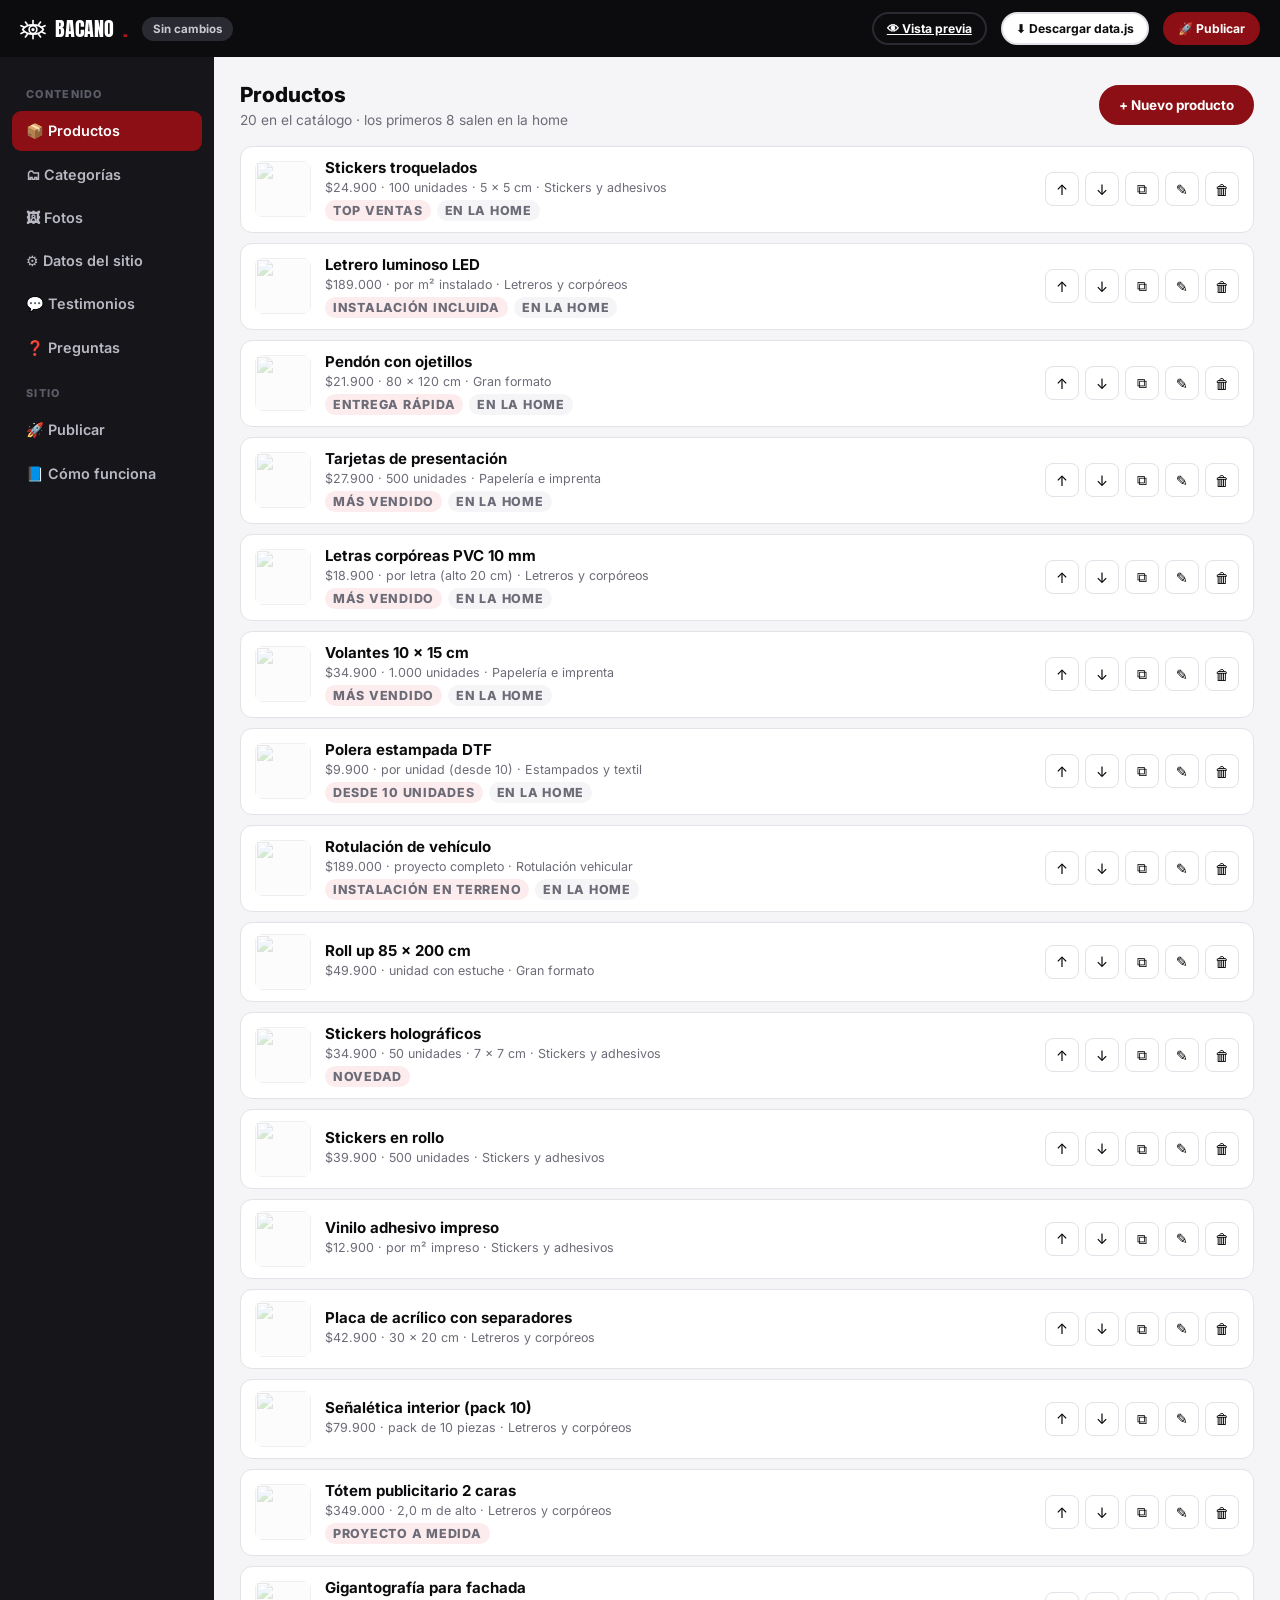
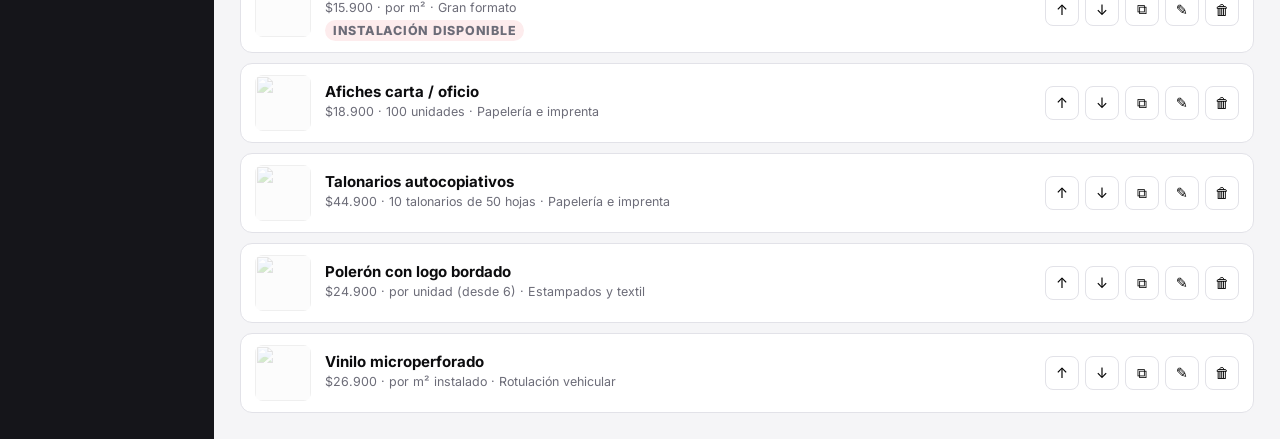
==== admin.html @ 5b765946 "Panel preconfigurado con el repo y guía de publicación actualizada Co-Authored-By: Claude Opus 5 <no" ====
<!DOCTYPE html>
<html lang="es-CL">
<head>
<meta charset="UTF-8">
<meta name="viewport" content="width=device-width, initial-scale=1">
<meta name="robots" content="noindex, nofollow">
<title>Panel · Bacano.cl</title>
<link rel="icon" href="assets/img/logo-mark.svg" type="image/svg+xml">
<link href="https://fonts.googleapis.com/css2?family=Anton&family=Inter:wght@400;500;600;700;800&display=swap" rel="stylesheet">
<style>
:root{
  --black:#0c0c0e; --black-2:#15151a; --line:#e2e2e8; --line-d:#2a2a32;
  --paper:#f5f5f7; --gray:#6c6c78; --gray-2:#9a9aa5;
  --red:#8b0f14; --red-2:#a8151b; --ok:#1c7a4b; --warn:#b7791f;
  --r:12px;
}
*{box-sizing:border-box}
body{margin:0;font-family:Inter,system-ui,sans-serif;background:var(--paper);color:var(--black);font-size:15px}
a{color:inherit}
button{font:inherit;cursor:pointer;border:0;background:none}
input,select,textarea{font:inherit}
h1,h2,h3,h4{margin:0;line-height:1.2}

/* ---------- Estructura ---------- */
.top{
  position:sticky;top:0;z-index:20;background:var(--black);color:#fff;
  display:flex;align-items:center;gap:14px;padding:12px 20px;flex-wrap:wrap;
}
.top__logo{display:flex;align-items:center;gap:9px;font-family:Anton,sans-serif;font-size:1.25rem;text-transform:uppercase}
.top__logo svg{width:26px;height:26px}
.top__logo i{color:var(--red-2);font-style:normal}
.top .sep{flex:1}
.chip{font-size:.72rem;font-weight:700;padding:5px 11px;border-radius:100px;background:#2a2a32;color:#c9c9d2}
.chip.warn{background:#3a2408;color:#ffcb6b}
.chip.ok{background:#0f2e1e;color:#7fd8a3}

.layout{display:grid;grid-template-columns:214px 1fr;min-height:calc(100vh - 58px)}
@media(max-width:820px){.layout{grid-template-columns:1fr}}
.side{background:var(--black-2);padding:16px 12px;display:flex;flex-direction:column;gap:4px}
@media(max-width:820px){.side{flex-direction:row;overflow-x:auto;padding:10px}}
.side button{
  display:flex;align-items:center;gap:10px;color:#b9b9c3;padding:11px 14px;border-radius:9px;
  font-size:.9rem;font-weight:600;text-align:left;white-space:nowrap;width:100%;
}
.side button:hover{background:#22222a;color:#fff}
.side button.on{background:var(--red);color:#fff}
.side small{color:#5d5d68;font-size:.68rem;letter-spacing:.12em;text-transform:uppercase;padding:14px 14px 6px;font-weight:800}
main{padding:26px;max-width:1100px}
@media(max-width:600px){main{padding:16px}}

/* ---------- UI ---------- */
.btn{
  display:inline-flex;align-items:center;justify-content:center;gap:8px;padding:10px 18px;border-radius:100px;
  background:var(--black);color:#fff;font-weight:700;font-size:.84rem;transition:.15s;border:2px solid var(--black);
}
.btn:hover{transform:translateY(-1px)}
.btn--red{background:var(--red);border-color:var(--red)}
.btn--red:hover{background:var(--red-2);border-color:var(--red-2)}
.btn--gh{background:#fff;color:var(--black);border-color:var(--line)}
.btn--sm{padding:7px 13px;font-size:.76rem}
.btn--ghost{background:transparent;color:var(--black);border-color:var(--line)}
.btn--ghost:hover{background:#fff}
.btn[disabled]{opacity:.45;pointer-events:none}

.card{background:#fff;border:1px solid var(--line);border-radius:var(--r);padding:20px;margin-bottom:18px}
.head{display:flex;align-items:center;gap:14px;flex-wrap:wrap;margin-bottom:18px}
.head h2{font-size:1.3rem;font-weight:800}
.head .sep{flex:1}
.muted{color:var(--gray);font-size:.86rem}
.grid2{display:grid;gap:14px;grid-template-columns:1fr 1fr}
.grid3{display:grid;gap:14px;grid-template-columns:repeat(3,1fr)}
@media(max-width:700px){.grid2,.grid3{grid-template-columns:1fr}}
label.f{display:block;font-size:.74rem;font-weight:800;text-transform:uppercase;letter-spacing:.06em;margin-bottom:6px;color:var(--gray)}
.in{width:100%;border:1px solid var(--line);border-radius:9px;padding:11px 13px;background:#fff}
.in:focus{outline:2px solid var(--red);outline-offset:-1px}
textarea.in{min-height:90px;resize:vertical}
.hint{font-size:.76rem;color:var(--gray);margin-top:5px}

.list{display:grid;gap:10px}
.row{
  display:flex;align-items:center;gap:14px;background:#fff;border:1px solid var(--line);
  border-radius:var(--r);padding:11px 14px;
}
.row img{width:56px;height:56px;object-fit:cover;border-radius:8px;background:var(--paper);flex:none}
.row .info{flex:1;min-width:0}
.row .info b{display:block;font-size:.94rem}
.row .info span{font-size:.78rem;color:var(--gray)}
.row .acts{display:flex;gap:6px;flex:none}
.ico{width:34px;height:34px;border-radius:8px;border:1px solid var(--line);display:grid;place-items:center;font-size:.9rem}
.ico:hover{background:var(--black);color:#fff;border-color:var(--black)}
.ico.del:hover{background:var(--red);border-color:var(--red)}

.tagline{display:flex;gap:6px;flex-wrap:wrap;margin-top:4px}
.tg{font-size:.66rem;font-weight:800;text-transform:uppercase;letter-spacing:.06em;background:var(--paper);color:var(--gray);padding:3px 8px;border-radius:100px}
.tg.red{background:#fdeced;color:var(--red)}

.fotos{display:grid;grid-template-columns:repeat(auto-fill,minmax(130px,1fr));gap:12px}
.foto{border:1px solid var(--line);border-radius:10px;overflow:hidden;background:#fff;position:relative}
.foto img{width:100%;aspect-ratio:1;object-fit:cover;display:block}
.foto p{margin:0;padding:7px 9px;font-size:.7rem;word-break:break-all;color:var(--gray)}
.foto .x{position:absolute;top:6px;right:6px;background:rgba(12,12,14,.8);color:#fff;width:24px;height:24px;border-radius:50%}
.foto.pick{cursor:pointer}
.foto.pick:hover{border-color:var(--red);box-shadow:0 0 0 2px #fdeced}

.drop{
  border:2px dashed var(--line);border-radius:var(--r);padding:26px;text-align:center;background:#fff;
}
.drop.over{border-color:var(--red);background:#fdeced}

.log{background:#0c0c0e;color:#c9c9d2;border-radius:10px;padding:14px;font:12px/1.6 ui-monospace,Menlo,Consolas,monospace;max-height:230px;overflow:auto;white-space:pre-wrap}
.log b{color:#7fd8a3}
.log i{color:#ff8f95;font-style:normal}

.toast{
  position:fixed;right:18px;bottom:18px;z-index:60;background:var(--black);color:#fff;padding:13px 18px;
  border-radius:10px;box-shadow:0 18px 40px rgba(0,0,0,.28);font-size:.86rem;border-left:4px solid var(--red-2);
}
.steps{counter-reset:s;display:grid;gap:14px}
.steps li{list-style:none;display:flex;gap:12px;align-items:flex-start;font-size:.9rem}
.steps li::before{
  counter-increment:s;content:counter(s);background:var(--black);color:#fff;width:24px;height:24px;border-radius:50%;
  display:grid;place-items:center;font-size:.74rem;font-weight:800;flex:none;
}
code{background:var(--paper);padding:2px 6px;border-radius:5px;font-size:.85em;border:1px solid var(--line)}
pre.code{background:var(--black);color:#e8e8ee;padding:14px;border-radius:10px;overflow:auto;font-size:.8rem;line-height:1.6}
</style>
</head>
<body>

<div class="top">
  <span class="top__logo">
    <svg viewBox="0 0 240 220" fill="none"><g stroke="currentColor" stroke-width="15" stroke-linecap="round" stroke-linejoin="round"><path d="M24 115C62 58 178 58 216 115 178 172 62 172 24 115Z"/><circle cx="120" cy="115" r="36"/><path d="M120 59V31"/><path d="m172.8 69.1 17.2-22.9"/><path d="M67.2 69.1 50 46.2"/><path d="m203.4 91.3 27.2-11.8"/><path d="M36.6 91.3 9.4 79.5"/><path d="m203.4 138.7 27.2 11.8"/><path d="M36.6 138.7 9.4 150.5"/><path d="m172.8 160.9 17.2 22.9"/><path d="M67.2 160.9 50 183.8"/><path d="M120 171v28"/></g><circle cx="120" cy="115" r="15" fill="currentColor"/></svg>
    Bacano<i>.</i>
  </span>
  <span class="chip" id="estado">Sin cambios</span>
  <span class="sep"></span>
  <a class="btn btn--ghost btn--sm" style="color:#fff;border-color:#2a2a32" href="index.html?preview=1" target="_blank">👁 Vista previa</a>
  <button class="btn btn--gh btn--sm" onclick="descargarData()">⬇ Descargar data.js</button>
  <button class="btn btn--red btn--sm" onclick="ir('publicar')">🚀 Publicar</button>
</div>

<div class="layout">
  <nav class="side" id="side"></nav>
  <main id="view"></main>
</div>

<script src="assets/js/data.js?v=5"></script>
<script>
/* ============================================================
   PANEL BACANO — estado
   ============================================================ */
const KEY  = "bacano_admin_v1";
const KGH  = "bacano_github";
const clon = o => JSON.parse(JSON.stringify(o));

let S = null, tab = "productos", edit = null, sucio = false;

function semilla(){
  return {
    SITE: clon(SITE), FOTOS: clon(FOTOS), CATEGORIAS: clon(CATEGORIAS),
    PRODUCTOS: clon(PRODUCTOS), TESTIMONIOS: clon(TESTIMONIOS), FAQS: clon(FAQS),
    BIBLIOTECA: (typeof BIBLIOTECA !== "undefined" ? clon(BIBLIOTECA) : [])
  };
}
function cargar(){
  try{
    const g = JSON.parse(localStorage.getItem(KEY));
    S = g && g.PRODUCTOS ? g : semilla();
  }catch(e){ S = semilla(); }
}
function guardar(marcar = true){
  localStorage.setItem(KEY, JSON.stringify(S));
  if(marcar){ sucio = true; estado(); }
}
function estado(){
  const e = document.getElementById("estado");
  e.textContent = sucio ? "● Cambios sin publicar" : "Sin cambios";
  e.className = "chip " + (sucio ? "warn" : "");
}
function toast(msg){
  const t = document.createElement("div");
  t.className = "toast"; t.textContent = msg;
  document.body.appendChild(t);
  setTimeout(() => t.remove(), 2600);
}
const esc = s => String(s ?? "").replace(/[&<>"]/g, c => ({ "&":"&amp;","<":"&lt;",">":"&gt;",'"':"&quot;" }[c]));
const clp = n => "$" + Number(n || 0).toLocaleString("es-CL");
const slug = s => String(s).toLowerCase().normalize("NFD").replace(/[̀-ͯ]/g,"")
  .replace(/[^a-z0-9]+/g,"-").replace(/^-|-$/g,"").slice(0,40);

/* ============================================================
   NAVEGACIÓN
   ============================================================ */
const TABS = [
  ["productos",   "📦 Productos"],
  ["categorias",  "🗂 Categorías"],
  ["fotos",       "🖼 Fotos"],
  ["sitio",       "⚙️ Datos del sitio"],
  ["testimonios", "💬 Testimonios"],
  ["faqs",        "❓ Preguntas"],
  ["publicar",    "🚀 Publicar"],
  ["ayuda",       "📘 Cómo funciona"]
];
function menu(){
  document.getElementById("side").innerHTML =
    `<small>Contenido</small>` +
    TABS.slice(0,6).map(([k,t]) => `<button class="${tab===k?"on":""}" onclick="ir('${k}')">${t}</button>`).join("") +
    `<small>Sitio</small>` +
    TABS.slice(6).map(([k,t]) => `<button class="${tab===k?"on":""}" onclick="ir('${k}')">${t}</button>`).join("");
}
function ir(k){ tab = k; edit = null; menu(); pintar(); window.scrollTo(0,0); }

function pintar(){
  const v = document.getElementById("view");
  v.innerHTML = ({
    productos:   vProductos, categorias: vCategorias, fotos: vFotos, sitio: vSitio,
    testimonios: vTestimonios, faqs: vFaqs, publicar: vPublicar, ayuda: vAyuda
  })[tab]();
}

/* ============================================================
   PRODUCTOS
   ============================================================ */
function vProductos(){
  if(edit !== null) return formProducto();
  return `
  <div class="head">
    <div><h2>Productos</h2><p class="muted" style="margin:4px 0 0">${S.PRODUCTOS.length} en el catálogo · los primeros 8 salen en la home</p></div>
    <span class="sep"></span>
    <button class="btn btn--red" onclick="edit='nuevo';pintar()">+ Nuevo producto</button>
  </div>
  <div class="list">
    ${S.PRODUCTOS.map((p,i) => `
      <div class="row">
        <img src="${esc(p.img)}" alt="" onerror="this.style.opacity=.25">
        <div class="info">
          <b>${esc(p.nombre)}</b>
          <span>${clp(p.precio)} · ${esc(p.unidad)} · ${esc(catNombre(p.cat))}</span>
          <div class="tagline">
            ${(p.flags||[]).map(f => `<span class="tg red">${esc(f)}</span>`).join("")}
            ${i < 8 ? '<span class="tg">en la home</span>' : ""}
          </div>
        </div>
        <div class="acts">
          <button class="ico" title="Subir"   onclick="mover(${i},-1)">↑</button>
          <button class="ico" title="Bajar"   onclick="mover(${i},1)">↓</button>
          <button class="ico" title="Duplicar" onclick="duplicar(${i})">⧉</button>
          <button class="ico" title="Editar"  onclick="edit=${i};pintar()">✎</button>
          <button class="ico del" title="Eliminar" onclick="borrar(${i})">🗑</button>
        </div>
      </div>`).join("")}
  </div>`;
}
const catNombre = s => (S.CATEGORIAS.find(c => c.slug === s) || {}).nombre || s;

function formProducto(){
  const nuevo = edit === "nuevo";
  const p = nuevo
    ? { id:"", nombre:"", cat:S.CATEGORIAS[0]?.slug || "", precio:0, antes:0, unidad:"", img:"",
        flags:[], rating:5, reviews:0, desc:"", specs:[], plazo:"" }
    : S.PRODUCTOS[edit];
  return `
  <div class="head">
    <button class="btn btn--ghost btn--sm" onclick="edit=null;pintar()">← Volver</button>
    <h2>${nuevo ? "Nuevo producto" : "Editar producto"}</h2>
  </div>
  <form class="card" onsubmit="return guardarProducto(event)">
    <div class="grid2">
      <div>
        <label class="f">Nombre</label>
        <input class="in" name="nombre" required value="${esc(p.nombre)}" placeholder="Ej: Stickers troquelados">
      </div>
      <div>
        <label class="f">Categoría</label>
        <select class="in" name="cat">
          ${S.CATEGORIAS.map(c => `<option value="${c.slug}" ${c.slug===p.cat?"selected":""}>${esc(c.nombre)}</option>`).join("")}
        </select>
      </div>
    </div>
    <div class="grid3" style="margin-top:14px">
      <div>
        <label class="f">Precio (CLP)</label>
        <input class="in" name="precio" type="number" min="0" required value="${p.precio}">
        <p class="hint">Sin puntos: 24900</p>
      </div>
      <div>
        <label class="f">Precio anterior (opcional)</label>
        <input class="in" name="antes" type="number" min="0" value="${p.antes || ""}">
        <p class="hint">Muestra el % de descuento</p>
      </div>
      <div>
        <label class="f">Unidad</label>
        <input class="in" name="unidad" required value="${esc(p.unidad)}" placeholder="100 unidades · 5 × 5 cm">
      </div>
    </div>
    <div class="grid3" style="margin-top:14px">
      <div>
        <label class="f">Plazo de entrega</label>
        <input class="in" name="plazo" value="${esc(p.plazo)}" placeholder="3 a 5 días hábiles">
      </div>
      <div>
        <label class="f">Etiquetas</label>
        <input class="in" name="flags" value="${esc((p.flags||[]).join(', '))}" placeholder="Top ventas, Novedad">
        <p class="hint">Separadas por coma</p>
      </div>
      <div>
        <label class="f">Estrellas / opiniones</label>
        <div style="display:flex;gap:8px">
          <input class="in" name="rating" type="number" step="0.1" min="1" max="5" value="${p.rating}">
          <input class="in" name="reviews" type="number" min="0" value="${p.reviews}">
        </div>
      </div>
    </div>

    <div style="margin-top:14px">
      <label class="f">Foto</label>
      <div style="display:flex;gap:12px;align-items:flex-start;flex-wrap:wrap">
        <img id="prevImg" src="${esc(p.img)}" style="width:96px;height:96px;object-fit:cover;border-radius:10px;border:1px solid var(--line);background:var(--paper)" onerror="this.style.opacity=.25">
        <div style="flex:1;min-width:240px">
          <input class="in" name="img" id="campoImg" value="${esc(p.img)}" oninput="document.getElementById('prevImg').src=this.value"
                 placeholder="assets/img/fotos/mi-foto.jpg  ·  o una URL">
          <div style="display:flex;gap:8px;margin-top:8px;flex-wrap:wrap">
            <button type="button" class="btn btn--ghost btn--sm" onclick="ir('fotos')">Ir a mis fotos</button>
            ${S.BIBLIOTECA.length ? `<select class="in" style="max-width:260px" onchange="if(this.value){document.getElementById('campoImg').value=this.value;document.getElementById('prevImg').src=this.value}">
              <option value="">Elegir de mis fotos…</option>
              ${S.BIBLIOTECA.map(f => `<option value="${esc(f.ruta)}">${esc(f.nombre)}</option>`).join("")}
            </select>` : ""}
          </div>
        </div>
      </div>
    </div>

    <div style="margin-top:14px">
      <label class="f">Descripción</label>
      <textarea class="in" name="desc" required>${esc(p.desc)}</textarea>
    </div>
    <div style="margin-top:14px">
      <label class="f">Características (una por línea)</label>
      <textarea class="in" name="specs">${esc((p.specs||[]).join("\n"))}</textarea>
    </div>
    <div style="margin-top:14px">
      <label class="f">Identificador interno</label>
      <input class="in" name="id" value="${esc(p.id)}" placeholder="se genera solo con el nombre">
      <p class="hint">Solo cambialo si sabés lo que hacés: identifica el producto en el carrito.</p>
    </div>

    <div style="display:flex;gap:10px;margin-top:22px">
      <button class="btn btn--red" type="submit">Guardar producto</button>
      <button class="btn btn--ghost" type="button" onclick="edit=null;pintar()">Cancelar</button>
    </div>
  </form>`;
}

function guardarProducto(ev){
  ev.preventDefault();
  const f = new FormData(ev.target), g = k => (f.get(k) || "").toString().trim();
  const p = {
    id: g("id") || slug(g("nombre")),
    nombre: g("nombre"), cat: g("cat"),
    precio: +g("precio") || 0,
    unidad: g("unidad"), img: g("img"),
    flags: g("flags") ? g("flags").split(",").map(s => s.trim()).filter(Boolean) : [],
    rating: +g("rating") || 5, reviews: +g("reviews") || 0,
    desc: g("desc"),
    specs: g("specs") ? g("specs").split("\n").map(s => s.trim()).filter(Boolean) : [],
    plazo: g("plazo")
  };
  if(+g("antes") > 0) p.antes = +g("antes");
  if(edit === "nuevo") S.PRODUCTOS.push(p); else S.PRODUCTOS[edit] = p;
  guardar(); edit = null; pintar(); toast("Producto guardado");
  return false;
}
function mover(i, d){
  const j = i + d;
  if(j < 0 || j >= S.PRODUCTOS.length) return;
  [S.PRODUCTOS[i], S.PRODUCTOS[j]] = [S.PRODUCTOS[j], S.PRODUCTOS[i]];
  guardar(); pintar();
}
function duplicar(i){
  const c = clon(S.PRODUCTOS[i]);
  c.id += "-2"; c.nombre += " (copia)";
  S.PRODUCTOS.splice(i + 1, 0, c); guardar(); pintar();
}
function borrar(i){
  if(!confirm(`¿Eliminar «${S.PRODUCTOS[i].nombre}»?`)) return;
  S.PRODUCTOS.splice(i, 1); guardar(); pintar(); toast("Producto eliminado");
}

/* ============================================================
   CATEGORÍAS
   ============================================================ */
function vCategorias(){
  return `
  <div class="head">
    <div><h2>Categorías</h2><p class="muted" style="margin:4px 0 0">Se usan en los filtros del catálogo y en el pie de página</p></div>
    <span class="sep"></span>
    <button class="btn btn--red" onclick="nuevaCat()">+ Nueva</button>
  </div>
  ${S.CATEGORIAS.map((c,i) => `
    <div class="card">
      <div class="grid3">
        <div><label class="f">Nombre</label><input class="in" value="${esc(c.nombre)}" onchange="S.CATEGORIAS[${i}].nombre=this.value;guardar()"></div>
        <div><label class="f">Identificador</label><input class="in" value="${esc(c.slug)}" onchange="S.CATEGORIAS[${i}].slug=this.value;guardar()"></div>
        <div><label class="f">Foto</label><input class="in" value="${esc(c.img)}" onchange="S.CATEGORIAS[${i}].img=this.value;guardar()"></div>
      </div>
      <div style="margin-top:12px;display:flex;gap:12px;align-items:flex-end">
        <div style="flex:1"><label class="f">Descripción corta</label><input class="in" value="${esc(c.desc)}" onchange="S.CATEGORIAS[${i}].desc=this.value;guardar()"></div>
        <button class="ico del" onclick="if(confirm('¿Eliminar categoría?')){S.CATEGORIAS.splice(${i},1);guardar();pintar()}">🗑</button>
      </div>
    </div>`).join("")}`;
}
function nuevaCat(){
  S.CATEGORIAS.push({ slug:"nueva-" + Date.now().toString().slice(-4), nombre:"Nueva categoría", desc:"", img:"" });
  guardar(); pintar();
}

/* ============================================================
   FOTOS
   ============================================================ */
function vFotos(){
  return `
  <div class="head"><div><h2>Fotos</h2><p class="muted" style="margin:4px 0 0">Optimizá tus imágenes acá: se achican a 1400 px y se convierten a JPG liviano</p></div></div>

  <div class="card">
    <div class="drop" id="drop">
      <p style="margin:0 0 12px;font-weight:700">Arrastrá tus fotos acá</p>
      <p class="muted" style="margin:0 0 14px">o</p>
      <input type="file" id="fileFotos" accept="image/*" multiple hidden onchange="procesarFotos(this.files)">
      <button class="btn btn--red" onclick="document.getElementById('fileFotos').click()">Elegir archivos</button>
      <p class="hint" style="margin-top:12px">Se guardan en <code>assets/img/fotos/</code>. Con GitHub configurado se suben solas; si no, se descargan para que las subas a mano.</p>
    </div>
  </div>

  <div class="head" style="margin-top:26px"><h2 style="font-size:1.05rem">Mis fotos (${S.BIBLIOTECA.length})</h2></div>
  ${S.BIBLIOTECA.length ? `<div class="fotos">
    ${S.BIBLIOTECA.map((f,i) => `
      <figure class="foto" style="margin:0">
        <button class="x" title="Quitar de la lista" onclick="S.BIBLIOTECA.splice(${i},1);guardar();pintar()">×</button>
        <img src="${esc(f.ruta)}" onerror="this.style.opacity=.2">
        <p>${esc(f.nombre)}</p>
      </figure>`).join("")}
  </div>` : `<p class="muted">Todavía no cargaste fotos propias. Mientras tanto el sitio usa fotos de stock con licencia libre.</p>`}

  <div class="card" style="margin-top:26px">
    <h3 style="font-size:1rem;margin-bottom:12px">Fotos fijas del sitio</h3>
    <p class="muted" style="margin-bottom:14px">Son las de portada, taller y trabajo en terreno.</p>
    <div class="list">
      ${Object.keys(S.FOTOS).map(k => `
        <div class="row">
          <img src="${esc(S.FOTOS[k])}" onerror="this.style.opacity=.25">
          <div class="info">
            <b>${esc(k)}</b>
            <input class="in" style="margin-top:6px" value="${esc(S.FOTOS[k])}" onchange="S.FOTOS['${k}']=this.value;guardar();pintar()">
          </div>
        </div>`).join("")}
    </div>
  </div>`;
}

async function procesarFotos(files){
  const gh = ghCfg();
  for(const file of files){
    if(!file.type.startsWith("image/")) continue;
    const nombre = slug(file.name.replace(/\.[^.]+$/, "")) + ".jpg";
    const ruta   = "assets/img/fotos/" + nombre;
    const b64    = await comprimir(file);
    if(gh.token && gh.repo){
      try{
        await ghPut(ruta, b64, "Panel: foto " + nombre);
        toast("Subida a GitHub: " + nombre);
      }catch(e){ alert("No se pudo subir " + nombre + ": " + e.message); continue; }
    }else{
      const a = document.createElement("a");
      a.href = "data:image/jpeg;base64," + b64;
      a.download = nombre; a.click();
    }
    if(!S.BIBLIOTECA.some(f => f.ruta === ruta)) S.BIBLIOTECA.push({ nombre, ruta });
    guardar();
  }
  pintar();
  if(!ghCfg().token) toast("Fotos descargadas: subilas a assets/img/fotos/");
}

function comprimir(file, max = 1400, q = 0.82){
  return new Promise((res, rej) => {
    const r = new FileReader();
    r.onload = () => {
      const img = new Image();
      img.onload = () => {
        const e = Math.min(1, max / Math.max(img.width, img.height));
        const c = document.createElement("canvas");
        c.width = Math.round(img.width * e); c.height = Math.round(img.height * e);
        const x = c.getContext("2d");
        x.fillStyle = "#fff"; x.fillRect(0, 0, c.width, c.height);
        x.drawImage(img, 0, 0, c.width, c.height);
        res(c.toDataURL("image/jpeg", q).split(",")[1]);
      };
      img.onerror = rej; img.src = r.result;
    };
    r.onerror = rej; r.readAsDataURL(file);
  });
}

/* ============================================================
   DATOS DEL SITIO
   ============================================================ */
const CAMPOS_SITE = [
  ["nombre","Nombre"],["dominio","Dominio"],["slogan","Eslogan"],
  ["telefono","Teléfono visible"],["telefonoLink","Teléfono para llamar"],["whatsapp","WhatsApp (56912345678)"],
  ["email","Correo"],["direccion","Dirección del taller"],["horario","Horario"],
  ["rut","RUT"],["anios","Años en el rubro"],["envioGratisDesde","Envío gratis desde (CLP)"]
];
function vSitio(){
  return `
  <div class="head"><div><h2>Datos del sitio</h2><p class="muted" style="margin:4px 0 0">Aparecen en el pie de página, contacto, WhatsApp y el carrito</p></div></div>
  <div class="card"><div class="grid2">
    ${CAMPOS_SITE.map(([k,t]) => `
      <div>
        <label class="f">${t}</label>
        <input class="in" value="${esc(S.SITE[k])}" onchange="S.SITE['${k}']=${["anios","envioGratisDesde"].includes(k)?"+this.value":"this.value"};guardar()">
      </div>`).join("")}
  </div></div>`;
}

/* ============================================================
   TESTIMONIOS Y FAQ
   ============================================================ */
function vTestimonios(){
  return `
  <div class="head">
    <div><h2>Testimonios</h2><p class="muted" style="margin:4px 0 0">El primero se muestra en la home</p></div>
    <span class="sep"></span>
    <button class="btn btn--red" onclick="S.TESTIMONIOS.push({nombre:'Nombre',empresa:'Empresa',inicial:'N',estrellas:5,texto:''});guardar();pintar()">+ Nuevo</button>
  </div>
  ${S.TESTIMONIOS.map((t,i) => `
    <div class="card">
      <div class="grid3">
        <div><label class="f">Nombre</label><input class="in" value="${esc(t.nombre)}" onchange="S.TESTIMONIOS[${i}].nombre=this.value;S.TESTIMONIOS[${i}].inicial=this.value[0]||'B';guardar()"></div>
        <div><label class="f">Empresa / comuna</label><input class="in" value="${esc(t.empresa)}" onchange="S.TESTIMONIOS[${i}].empresa=this.value;guardar()"></div>
        <div><label class="f">Estrellas</label><input class="in" type="number" min="1" max="5" value="${t.estrellas}" onchange="S.TESTIMONIOS[${i}].estrellas=+this.value;guardar()"></div>
      </div>
      <div style="margin-top:12px"><label class="f">Texto</label><textarea class="in" onchange="S.TESTIMONIOS[${i}].texto=this.value;guardar()">${esc(t.texto)}</textarea></div>
      <button class="btn btn--ghost btn--sm" style="margin-top:12px" onclick="if(confirm('¿Eliminar?')){S.TESTIMONIOS.splice(${i},1);guardar();pintar()}">Eliminar</button>
    </div>`).join("")}`;
}
function vFaqs(){
  return `
  <div class="head">
    <div><h2>Preguntas frecuentes</h2><p class="muted" style="margin:4px 0 0">Se muestran en la página Nosotros</p></div>
    <span class="sep"></span>
    <button class="btn btn--red" onclick="S.FAQS.push({q:'Nueva pregunta',a:''});guardar();pintar()">+ Nueva</button>
  </div>
  ${S.FAQS.map((f,i) => `
    <div class="card">
      <label class="f">Pregunta</label>
      <input class="in" value="${esc(f.q)}" onchange="S.FAQS[${i}].q=this.value;guardar()">
      <label class="f" style="margin-top:12px">Respuesta</label>
      <textarea class="in" onchange="S.FAQS[${i}].a=this.value;guardar()">${esc(f.a)}</textarea>
      <button class="btn btn--ghost btn--sm" style="margin-top:12px" onclick="if(confirm('¿Eliminar?')){S.FAQS.splice(${i},1);guardar();pintar()}">Eliminar</button>
    </div>`).join("")}`;
}

/* ============================================================
   GENERAR data.js
   ============================================================ */
function generarData(){
  const j = (n, v) => `let ${n} = ${JSON.stringify(v, null, 2)};\n\n`;
  return `/* ============================================================
   BACANO.CL — Datos del sitio y catálogo
   Generado desde el panel (admin.html) el ${new Date().toLocaleString("es-CL")}
   Podés editarlo a mano, pero si volvés a publicar desde el panel
   se reemplaza por completo.
   ============================================================ */

const U = (id, w = 900, h = 0) =>
  \`https://images.unsplash.com/\${id}?auto=format&fit=crop&w=\${w}\${h ? "&h=" + h : ""}&q=80\`;

`
  + j("FOTOS", S.FOTOS) + j("SITE", S.SITE) + j("CATEGORIAS", S.CATEGORIAS)
  + j("PRODUCTOS", S.PRODUCTOS) + j("TESTIMONIOS", S.TESTIMONIOS) + j("FAQS", S.FAQS)
  + j("BIBLIOTECA", S.BIBLIOTECA)
  + `/* Vista previa del panel: abrí cualquier página con ?preview=1 */
if(location.search.includes("preview=1") || location.hash.includes("preview")){
  try{
    const p = JSON.parse(localStorage.getItem("bacano_admin_v1"));
    if(p){
      if(p.SITE) SITE = p.SITE;
      if(p.FOTOS) FOTOS = p.FOTOS;
      if(p.CATEGORIAS) CATEGORIAS = p.CATEGORIAS;
      if(p.PRODUCTOS) PRODUCTOS = p.PRODUCTOS;
      if(p.TESTIMONIOS) TESTIMONIOS = p.TESTIMONIOS;
      if(p.FAQS) FAQS = p.FAQS;
      document.addEventListener("DOMContentLoaded", () => {
        const b = document.createElement("a");
        b.href = "admin.html";
        b.textContent = "◀ Vista previa del panel — volver a editar";
        b.style.cssText = "position:fixed;left:0;right:0;bottom:0;z-index:999;background:#8b0f14;color:#fff;text-align:center;padding:9px;font:600 13px/1.2 system-ui;text-decoration:none";
        document.body.appendChild(b);
      });
    }
  }catch(e){ console.warn("preview:", e); }
}
`;
}
function descargarData(){
  const a = document.createElement("a");
  a.href = URL.createObjectURL(new Blob([generarData()], { type:"text/javascript" }));
  a.download = "data.js"; a.click();
  toast("data.js descargado — subilo a assets/js/");
}

/* ============================================================
   GITHUB
   ============================================================ */
function ghCfg(){
  try{ return JSON.parse(localStorage.getItem(KGH)) || {}; }catch(e){ return {}; }
}
function ghGuardar(){
  const v = id => document.getElementById(id).value.trim();
  localStorage.setItem(KGH, JSON.stringify({
    usuario:v("ghUser"), repo:v("ghRepo"), rama:v("ghRama") || "main", token:v("ghToken")
  }));
  toast("Conexión guardada en este navegador");
  pintar();
}
function ghOlvidar(){
  if(!confirm("¿Borrar el token guardado en este navegador?")) return;
  const c = ghCfg(); delete c.token;
  localStorage.setItem(KGH, JSON.stringify(c)); pintar(); toast("Token borrado");
}
async function ghApi(ruta, opts = {}){
  const c = ghCfg();
  const r = await fetch(`https://api.github.com/repos/${c.usuario}/${c.repo}${ruta}`, {
    ...opts,
    headers: { Authorization:`Bearer ${c.token}`, Accept:"application/vnd.github+json", ...(opts.headers||{}) }
  });
  if(r.status === 404 && (opts.method || "GET") === "GET") return null;
  const j = await r.json().catch(() => ({}));
  if(!r.ok) throw new Error(j.message || ("HTTP " + r.status));
  return j;
}
async function ghPut(ruta, contenidoB64, mensaje){
  const c = ghCfg();
  const actual = await ghApi(`/contents/${ruta}?ref=${c.rama}`);
  return ghApi(`/contents/${ruta}`, {
    method:"PUT",
    body: JSON.stringify({
      message: mensaje, content: contenidoB64, branch: c.rama,
      ...(actual && actual.sha ? { sha: actual.sha } : {})
    })
  });
}
const b64txt = t => btoa(String.fromCharCode(...new TextEncoder().encode(t)));

function log(msg, tipo){
  const l = document.getElementById("log");
  if(!l) return;
  l.innerHTML += (tipo === "ok" ? `<b>✓ ${msg}</b>` : tipo === "err" ? `<i>✕ ${msg}</i>` : `· ${msg}`) + "\n";
  l.scrollTop = l.scrollHeight;
}
async function publicar(){
  const c = ghCfg();
  if(!c.usuario || !c.repo || !c.token){ alert("Completá usuario, repositorio y token."); return; }
  const btn = document.getElementById("btnPub");
  btn.disabled = true;
  document.getElementById("log").innerHTML = "";
  log("Conectando con " + c.usuario + "/" + c.repo + " (rama " + c.rama + ")…");
  try{
    const repo = await ghApi("");
    if(!repo) throw new Error("No se encontró el repositorio (revisá usuario, nombre y permisos del token).");
    log("Repositorio encontrado", "ok");
    await ghPut("assets/js/data.js", b64txt(generarData()), "Panel: actualiza catálogo y textos");
    log("assets/js/data.js publicado", "ok");
    sucio = false; estado();
    log("Listo. GitHub Pages tarda entre 30 s y 2 min en mostrar los cambios.");
    toast("¡Publicado!");
  }catch(e){
    log(e.message, "err");
    log("Si dice 'Bad credentials', el token venció o está mal copiado.");
  }
  btn.disabled = false;
}
async function probarConexion(){
  document.getElementById("log").innerHTML = "";
  try{
    const r = await ghApi("");
    log(r ? "Conexión correcta con " + r.full_name : "Repositorio no encontrado", r ? "ok" : "err");
    if(r) log("Permiso de escritura: " + (r.permissions && r.permissions.push ? "sí" : "NO — el token no puede escribir"), r.permissions && r.permissions.push ? "ok" : "err");
  }catch(e){ log(e.message, "err"); }
}

function vPublicar(){
  const c = ghCfg();
  return `
  <div class="head"><div><h2>Publicar</h2><p class="muted" style="margin:4px 0 0">Dos formas: automática con GitHub, o manual descargando el archivo</p></div></div>

  <div class="card">
    <h3 style="font-size:1.05rem;margin-bottom:6px">Opción A · Publicar desde el panel</h3>
    <p class="muted" style="margin-bottom:18px">El panel escribe <code>assets/js/data.js</code> directamente en tu repositorio. El token queda guardado solo en este navegador, nunca se sube al sitio.</p>
    <div class="grid3">
      <div><label class="f">Usuario de GitHub</label><input class="in" id="ghUser" value="${esc(c.usuario||"ignaciobacano")}" placeholder="mi-usuario"></div>
      <div><label class="f">Repositorio</label><input class="in" id="ghRepo" value="${esc(c.repo||"bacano")}" placeholder="bacano"></div>
      <div><label class="f">Rama</label><input class="in" id="ghRama" value="${esc(c.rama||"main")}"></div>
    </div>
    <div style="margin-top:14px">
      <label class="f">Token de acceso (fine-grained, permiso Contents: Read and write)</label>
      <input class="in" id="ghToken" type="password" value="${esc(c.token||"")}" placeholder="github_pat_…">
      <p class="hint">Creálo en GitHub → Settings → Developer settings → Personal access tokens → Fine-grained tokens, y dale acceso <b>solo a este repositorio</b>.</p>
    </div>
    <div style="display:flex;gap:10px;margin-top:18px;flex-wrap:wrap">
      <button class="btn btn--ghost btn--sm" onclick="ghGuardar()">Guardar conexión</button>
      <button class="btn btn--ghost btn--sm" onclick="probarConexion()">Probar conexión</button>
      <button class="btn btn--ghost btn--sm" onclick="ghOlvidar()">Olvidar token</button>
      <span class="sep" style="flex:1"></span>
      <button class="btn btn--red" id="btnPub" onclick="publicar()">🚀 Publicar cambios</button>
    </div>
    <div class="log" id="log" style="margin-top:16px">Esperando…</div>
  </div>

  <div class="card">
    <h3 style="font-size:1.05rem;margin-bottom:6px">Opción B · Subir el archivo a mano</h3>
    <p class="muted" style="margin-bottom:16px">Descargá <code>data.js</code> y reemplazalo en GitHub dentro de <code>assets/js/</code> (botón <i>Add file → Upload files</i>). Igual de válido y sin tokens.</p>
    <div style="display:flex;gap:10px;flex-wrap:wrap">
      <button class="btn" onclick="descargarData()">⬇ Descargar data.js</button>
      <button class="btn btn--ghost" onclick="navigator.clipboard.writeText(generarData()).then(()=>toast('Copiado al portapapeles'))">Copiar contenido</button>
      <a class="btn btn--ghost" href="index.html?preview=1" target="_blank">👁 Ver cómo queda</a>
    </div>
  </div>

  <div class="card">
    <h3 style="font-size:1.05rem;margin-bottom:12px">Zona de riesgo</h3>
    <div style="display:flex;gap:10px;flex-wrap:wrap">
      <button class="btn btn--ghost btn--sm" onclick="if(confirm('Descarta los cambios del panel y vuelve al contenido publicado. ¿Seguir?')){localStorage.removeItem(KEY);location.reload()}">Descartar cambios del panel</button>
      <button class="btn btn--ghost btn--sm" onclick="exportarRespaldo()">Descargar respaldo (.json)</button>
      <input type="file" id="fileBk" accept=".json" hidden onchange="importarRespaldo(this.files[0])">
      <button class="btn btn--ghost btn--sm" onclick="document.getElementById('fileBk').click()">Restaurar respaldo</button>
    </div>
  </div>`;
}
function exportarRespaldo(){
  const a = document.createElement("a");
  a.href = URL.createObjectURL(new Blob([JSON.stringify(S, null, 2)], { type:"application/json" }));
  a.download = "bacano-respaldo-" + new Date().toISOString().slice(0,10) + ".json"; a.click();
}
function importarRespaldo(file){
  const r = new FileReader();
  r.onload = () => {
    try{ S = JSON.parse(r.result); guardar(); pintar(); toast("Respaldo restaurado"); }
    catch(e){ alert("Archivo inválido"); }
  };
  r.readAsText(file);
}

/* ============================================================
   AYUDA
   ============================================================ */
function vAyuda(){
  return `
  <div class="head"><div><h2>Cómo funciona</h2><p class="muted" style="margin:4px 0 0">Guía corta para no perderte</p></div></div>

  <div class="card">
    <h3 style="font-size:1.05rem;margin-bottom:14px">Subir el sitio a GitHub por primera vez</h3>
    <ol class="steps">
      <li>Entrá a <b>github.com</b> → <b>New repository</b>. Nombre: <code>bacano</code>. Marcá <b>Public</b> y creá.</li>
      <li>En el repo vacío: <b>uploading an existing file</b> y arrastrá <u>todo</u> el contenido de la carpeta <code>Web Bacano</code> (los .html, la carpeta <code>assets</code> completa). Confirmá con <b>Commit changes</b>.</li>
      <li>Andá a <b>Settings → Pages</b>. En <i>Source</i> elegí <b>Deploy from a branch</b>, rama <code>main</code>, carpeta <code>/ (root)</code>. Guardá.</li>
      <li>En un minuto tu sitio queda en <code>https://tu-usuario.github.io/bacano/</code>.</li>
      <li>Cuando tengas el dominio <b>bacano.cl</b>, ponelo en <b>Settings → Pages → Custom domain</b> y apuntá el DNS a GitHub.</li>
    </ol>
  </div>

  <div class="card">
    <h3 style="font-size:1.05rem;margin-bottom:14px">Día a día</h3>
    <ol class="steps">
      <li>Abrí <code>admin.html</code> (desde tu PC o desde <code>tu-sitio/admin.html</code>).</li>
      <li>Editá productos, precios, fotos o textos. Se guarda solo en tu navegador.</li>
      <li>Tocá <b>Vista previa</b> para ver el sitio real con tus cambios antes de publicar.</li>
      <li>Tocá <b>Publicar</b> (o descargá <code>data.js</code> y subilo a mano).</li>
    </ol>
  </div>

  <div class="card">
    <h3 style="font-size:1.05rem;margin-bottom:10px">Fotos</h3>
    <p class="muted">Arrastralas en la pestaña <b>Fotos</b>: el panel las achica a 1400 px y las convierte a JPG para que el sitio cargue rápido. Con GitHub conectado se suben solas a <code>assets/img/fotos/</code>; si no, se descargan y las subís a esa misma carpeta.</p>
  </div>

  <div class="card">
    <h3 style="font-size:1.05rem;margin-bottom:10px">Preguntas típicas</h3>
    <p class="muted"><b>¿Alguien puede entrar a mi panel?</b> Puede abrir la página, pero no puede publicar nada: para escribir en el repositorio hace falta tu token, que está solo en tu navegador. Si preferís que ni se vea, no subas <code>admin.html</code> a GitHub y usalo desde tu PC.</p>
    <p class="muted" style="margin-top:10px"><b>¿Se cobran las compras?</b> No todavía. El carrito arma el pedido y lo manda por WhatsApp. Para cobrar en línea hay que conectar Webpay, Flow o Mercado Pago, y eso necesita un servidor.</p>
    <p class="muted" style="margin-top:10px"><b>Publiqué y no veo el cambio.</b> Esperá un minuto y recargá con Ctrl+F5. GitHub Pages tiene su propia caché.</p>
  </div>`;
}

/* ============================================================
   ARRANQUE
   ============================================================ */
cargar(); menu(); pintar(); estado();

document.addEventListener("dragover", e => {
  const d = document.getElementById("drop");
  if(d){ e.preventDefault(); d.classList.add("over"); }
});
document.addEventListener("dragleave", () => document.getElementById("drop")?.classList.remove("over"));
document.addEventListener("drop", e => {
  const d = document.getElementById("drop");
  if(!d) return;
  e.preventDefault(); d.classList.remove("over");
  if(e.dataTransfer.files.length) procesarFotos(e.dataTransfer.files);
});
window.addEventListener("beforeunload", e => { if(sucio){ e.preventDefault(); e.returnValue = ""; } });
</script>
</body>
</html>
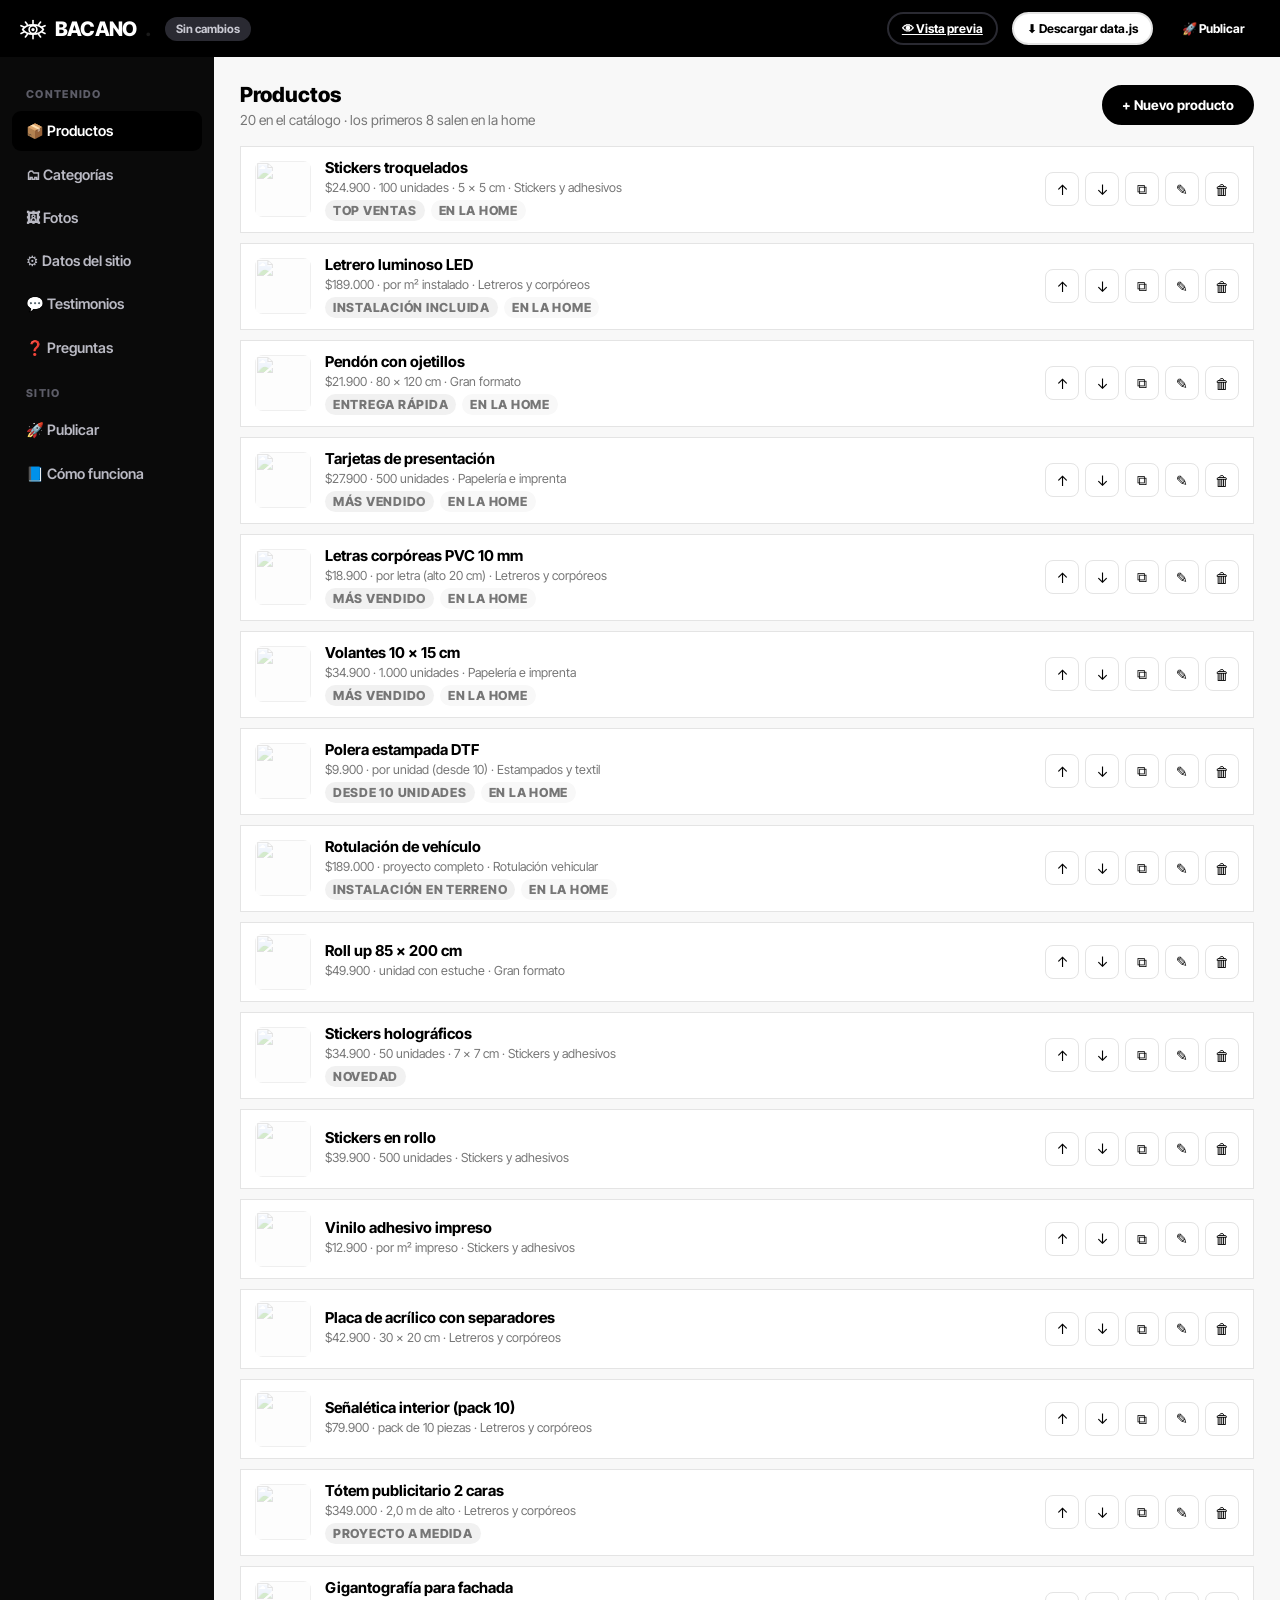
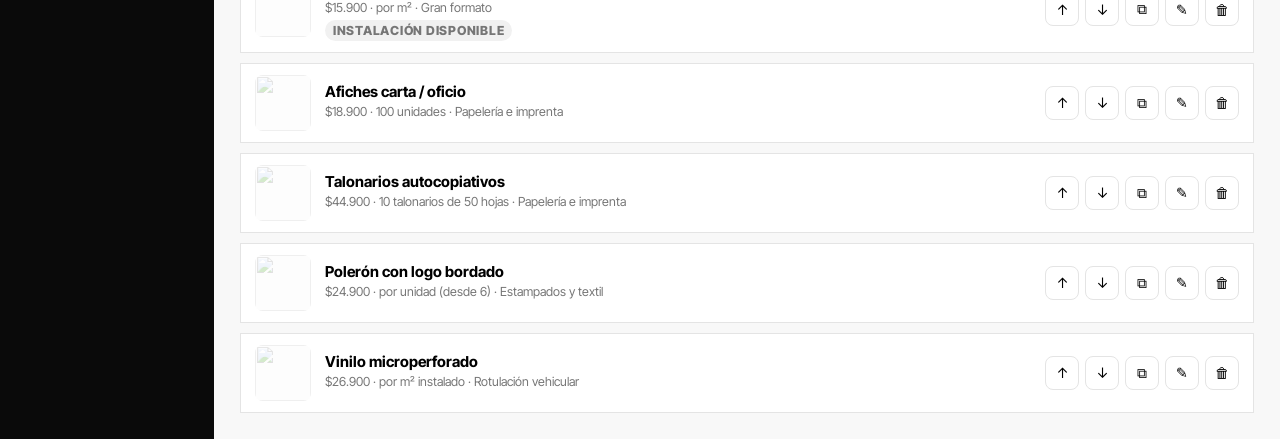
==== commit 21b91eae: "Rediseño en blanco y negro con preloader y fotos propias Estética editorial suiza en blanco y negro " ====
--- a/admin.html
+++ b/admin.html
@@ -6,16 +6,16 @@
 <meta name="robots" content="noindex, nofollow">
 <title>Panel · Bacano.cl</title>
 <link rel="icon" href="assets/img/logo-mark.svg" type="image/svg+xml">
-<link href="https://fonts.googleapis.com/css2?family=Anton&family=Inter:wght@400;500;600;700;800&display=swap" rel="stylesheet">
+<link href="https://fonts.googleapis.com/css2?family=Inter+Tight:wght@300;400;500;600;700;800;900&display=swap" rel="stylesheet">
 <style>
 :root{
-  --black:#0c0c0e; --black-2:#15151a; --line:#e2e2e8; --line-d:#2a2a32;
-  --paper:#f5f5f7; --gray:#6c6c78; --gray-2:#9a9aa5;
-  --red:#8b0f14; --red-2:#a8151b; --ok:#1c7a4b; --warn:#b7791f;
-  --r:12px;
+  --black:#000000; --black-2:#0a0a0a; --line:#e4e4e4; --line-d:#232323;
+  --paper:#f8f8f8; --gray:#767676; --gray-2:#9e9e9e;
+  --red:#000000; --red-2:#1a1a1a; --ok:#000000; --warn:#3d3d3d;
+  --r:0px;
 }
 *{box-sizing:border-box}
-body{margin:0;font-family:Inter,system-ui,sans-serif;background:var(--paper);color:var(--black);font-size:15px}
+body{margin:0;font-family:"Inter Tight",Inter,system-ui,sans-serif;background:var(--paper);color:var(--black);font-size:15px}
 a{color:inherit}
 button{font:inherit;cursor:pointer;border:0;background:none}
 input,select,textarea{font:inherit}
@@ -26,13 +26,13 @@
   position:sticky;top:0;z-index:20;background:var(--black);color:#fff;
   display:flex;align-items:center;gap:14px;padding:12px 20px;flex-wrap:wrap;
 }
-.top__logo{display:flex;align-items:center;gap:9px;font-family:Anton,sans-serif;font-size:1.25rem;text-transform:uppercase}
+.top__logo{display:flex;align-items:center;gap:9px;font-family:"Inter Tight",sans-serif;font-weight:800;letter-spacing:-.04em;font-size:1.25rem;text-transform:uppercase}
 .top__logo svg{width:26px;height:26px}
 .top__logo i{color:var(--red-2);font-style:normal}
 .top .sep{flex:1}
 .chip{font-size:.72rem;font-weight:700;padding:5px 11px;border-radius:100px;background:#2a2a32;color:#c9c9d2}
-.chip.warn{background:#3a2408;color:#ffcb6b}
-.chip.ok{background:#0f2e1e;color:#7fd8a3}
+.chip.warn{background:#2a2a2a;color:#fff}
+.chip.ok{background:#fff;color:#000}
 
 .layout{display:grid;grid-template-columns:214px 1fr;min-height:calc(100vh - 58px)}
 @media(max-width:820px){.layout{grid-template-columns:1fr}}
@@ -92,7 +92,7 @@
 
 .tagline{display:flex;gap:6px;flex-wrap:wrap;margin-top:4px}
 .tg{font-size:.66rem;font-weight:800;text-transform:uppercase;letter-spacing:.06em;background:var(--paper);color:var(--gray);padding:3px 8px;border-radius:100px}
-.tg.red{background:#fdeced;color:var(--red)}
+.tg.red{background:#f1f1f1;color:var(--red)}
 
 .fotos{display:grid;grid-template-columns:repeat(auto-fill,minmax(130px,1fr));gap:12px}
 .foto{border:1px solid var(--line);border-radius:10px;overflow:hidden;background:#fff;position:relative}
@@ -100,12 +100,12 @@
 .foto p{margin:0;padding:7px 9px;font-size:.7rem;word-break:break-all;color:var(--gray)}
 .foto .x{position:absolute;top:6px;right:6px;background:rgba(12,12,14,.8);color:#fff;width:24px;height:24px;border-radius:50%}
 .foto.pick{cursor:pointer}
-.foto.pick:hover{border-color:var(--red);box-shadow:0 0 0 2px #fdeced}
+.foto.pick:hover{border-color:var(--red);box-shadow:0 0 0 2px #f1f1f1}
 
 .drop{
   border:2px dashed var(--line);border-radius:var(--r);padding:26px;text-align:center;background:#fff;
 }
-.drop.over{border-color:var(--red);background:#fdeced}
+.drop.over{border-color:var(--red);background:#f1f1f1}
 
 .log{background:#0c0c0e;color:#c9c9d2;border-radius:10px;padding:14px;font:12px/1.6 ui-monospace,Menlo,Consolas,monospace;max-height:230px;overflow:auto;white-space:pre-wrap}
 .log b{color:#7fd8a3}
@@ -594,7 +594,7 @@
         const b = document.createElement("a");
         b.href = "admin.html";
         b.textContent = "◀ Vista previa del panel — volver a editar";
-        b.style.cssText = "position:fixed;left:0;right:0;bottom:0;z-index:999;background:#8b0f14;color:#fff;text-align:center;padding:9px;font:600 13px/1.2 system-ui;text-decoration:none";
+        b.style.cssText = "position:fixed;left:0;right:0;bottom:0;z-index:999;background:#000;color:#fff;text-align:center;padding:9px;font:600 13px/1.2 system-ui;text-decoration:none";
         document.body.appendChild(b);
       });
     }
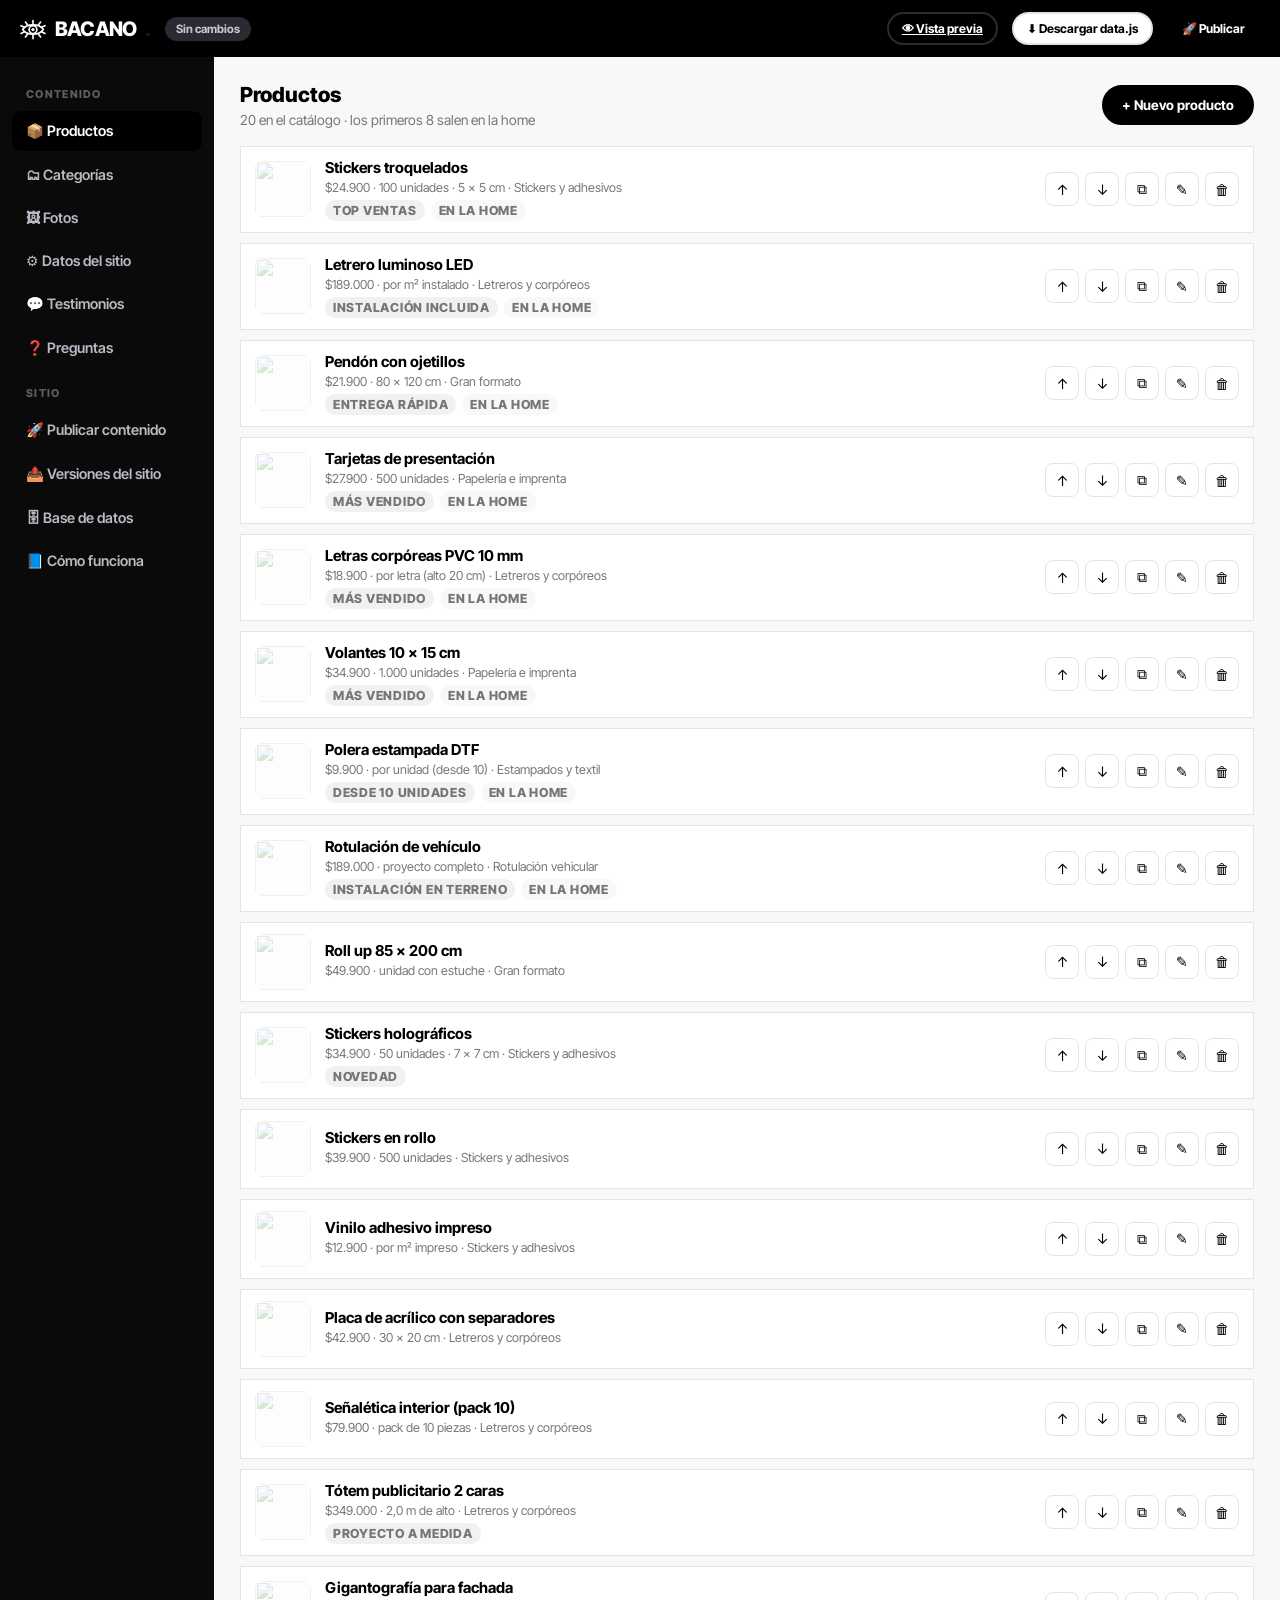
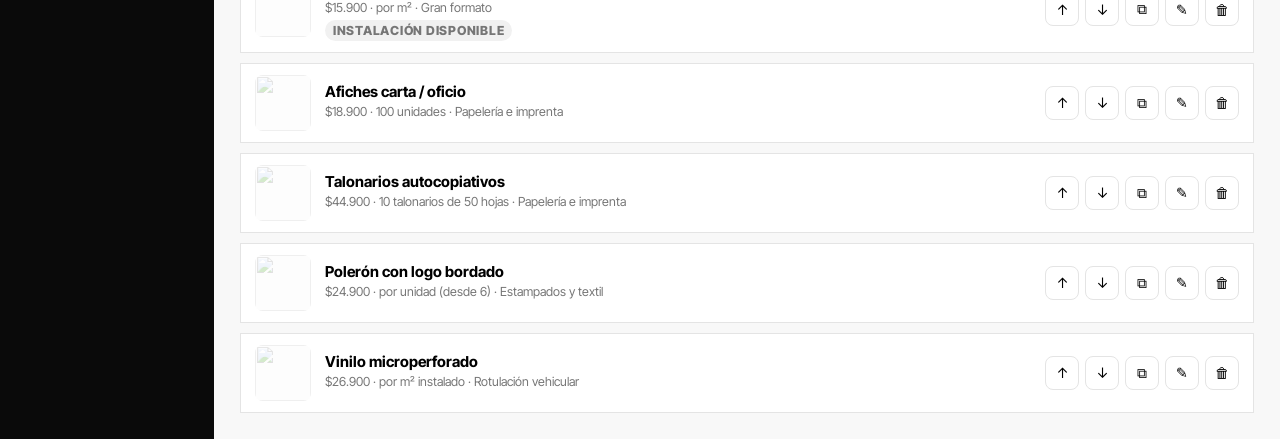
==== commit 0a568559: "Instalador de base de datos, API PHP y herramientas de despliegue - instalar.php: asistente de 5 pas" ====
--- a/admin.html
+++ b/admin.html
@@ -198,7 +198,9 @@
   ["sitio",       "⚙️ Datos del sitio"],
   ["testimonios", "💬 Testimonios"],
   ["faqs",        "❓ Preguntas"],
-  ["publicar",    "🚀 Publicar"],
+  ["publicar",    "🚀 Publicar contenido"],
+  ["versiones",   "📤 Versiones del sitio"],
+  ["basedatos",   "🗄 Base de datos"],
   ["ayuda",       "📘 Cómo funciona"]
 ];
 function menu(){
@@ -214,8 +216,11 @@
   const v = document.getElementById("view");
   v.innerHTML = ({
     productos:   vProductos, categorias: vCategorias, fotos: vFotos, sitio: vSitio,
-    testimonios: vTestimonios, faqs: vFaqs, publicar: vPublicar, ayuda: vAyuda
+    testimonios: vTestimonios, faqs: vFaqs, publicar: vPublicar, versiones: vVersiones,
+    basedatos: vBaseDatos, ayuda: vAyuda
   })[tab]();
+  if(tab === "versiones") cargarHistorial();
+  if(tab === "basedatos") cargarEstadoBD();
 }
 
 /* ============================================================
@@ -612,32 +617,64 @@
 /* ============================================================
    GITHUB
    ============================================================ */
+/* Lee la configuración. Si el formulario está en pantalla, mandan sus valores:
+   así no hace falta apretar "Guardar conexión" para que funcione. */
 function ghCfg(){
-  try{ return JSON.parse(localStorage.getItem(KGH)) || {}; }catch(e){ return {}; }
-}
-function ghGuardar(){
-  const v = id => document.getElementById(id).value.trim();
-  localStorage.setItem(KGH, JSON.stringify({
-    usuario:v("ghUser"), repo:v("ghRepo"), rama:v("ghRama") || "main", token:v("ghToken")
-  }));
-  toast("Conexión guardada en este navegador");
-  pintar();
-}
+  let g = {};
+  try{ g = JSON.parse(localStorage.getItem(KGH)) || {}; }catch(e){ g = {}; }
+  const v = id => { const el = document.getElementById(id); return el ? el.value.trim() : ""; };
+  const limpio = t => t.replace(/\s+/g, "").replace(/^["']|["']$/g, "");
+  return {
+    usuario: v("ghUser")  || g.usuario || "",
+    repo:    v("ghRepo")  || g.repo    || "",
+    rama:    v("ghRama")  || g.rama    || "main",
+    token:   limpio(v("ghToken") || g.token || "")
+  };
+}
+function ghGuardar(aviso = true){
+  localStorage.setItem(KGH, JSON.stringify(ghCfg()));
+  if(aviso){ toast("Conexión guardada en este navegador"); pintar(); }
+}
+/* guarda solo al salir de cada campo, sin repintar */
+function ghAuto(){ ghGuardar(false); }
 function ghOlvidar(){
   if(!confirm("¿Borrar el token guardado en este navegador?")) return;
   const c = ghCfg(); delete c.token;
   localStorage.setItem(KGH, JSON.stringify(c)); pintar(); toast("Token borrado");
 }
+/* Traduce los errores típicos de GitHub a algo accionable */
+function ghError(status, mensaje){
+  if(status === 401) return "Token inválido o vencido (GitHub: «" + mensaje + "»). Generá uno nuevo y pegalo de nuevo, completo y sin espacios.";
+  if(status === 403) return "El token es válido pero no tiene permiso sobre este repositorio. Necesita «Contents: Read and write» (GitHub: «" + mensaje + "»).";
+  if(status === 404) return "No encuentro el repositorio, o el token no lo tiene incluido en «Repository access». Revisá usuario y nombre exacto.";
+  if(status === 409) return "El repositorio está vacío o la rama no existe todavía.";
+  if(status === 422) return "GitHub rechazó los datos: " + mensaje;
+  return "HTTP " + status + " — " + mensaje;
+}
+async function ghFetch(url, opts = {}){
+  const c = ghCfg();
+  if(!c.token) throw new Error("Falta el token. Pegalo en el campo «Token de acceso».");
+  if(!c.usuario || !c.repo) throw new Error("Faltan el usuario o el nombre del repositorio.");
+  let r;
+  try{
+    r = await fetch(url, {
+      ...opts,
+      headers: {
+        Authorization: "Bearer " + c.token,
+        Accept: "application/vnd.github+json",
+        "X-GitHub-Api-Version": "2022-11-28",
+        ...(opts.headers || {})
+      }
+    });
+  }catch(e){ throw new Error("Sin conexión con GitHub: " + e.message); }
+  if(r.status === 404 && (opts.method || "GET") === "GET" && !opts.estricto) return null;
+  const j = await r.json().catch(() => ({}));
+  if(!r.ok) throw new Error(ghError(r.status, j.message || ""));
+  return j;
+}
 async function ghApi(ruta, opts = {}){
   const c = ghCfg();
-  const r = await fetch(`https://api.github.com/repos/${c.usuario}/${c.repo}${ruta}`, {
-    ...opts,
-    headers: { Authorization:`Bearer ${c.token}`, Accept:"application/vnd.github+json", ...(opts.headers||{}) }
-  });
-  if(r.status === 404 && (opts.method || "GET") === "GET") return null;
-  const j = await r.json().catch(() => ({}));
-  if(!r.ok) throw new Error(j.message || ("HTTP " + r.status));
-  return j;
+  return ghFetch(`https://api.github.com/repos/${c.usuario}/${c.repo}${ruta}`, opts);
 }
 async function ghPut(ruta, contenidoB64, mensaje){
   const c = ghCfg();
@@ -676,17 +713,52 @@
     toast("¡Publicado!");
   }catch(e){
     log(e.message, "err");
-    log("Si dice 'Bad credentials', el token venció o está mal copiado.");
+    if(/permiso|403|Read and write/i.test(e.message)){
+      log("Arreglo: GitHub → Settings → Developer settings → Personal access tokens → Fine-grained tokens.");
+      log("Abrí el token → Permissions → Repository permissions → Contents → «Read and write» → botón «Update token» al final.");
+      log("El token no cambia: no hace falta volver a copiarlo, solo recargar esta página.");
+    }
   }
   btn.disabled = false;
 }
 async function probarConexion(){
+  const c = ghCfg();
   document.getElementById("log").innerHTML = "";
-  try{
-    const r = await ghApi("");
-    log(r ? "Conexión correcta con " + r.full_name : "Repositorio no encontrado", r ? "ok" : "err");
-    if(r) log("Permiso de escritura: " + (r.permissions && r.permissions.push ? "sí" : "NO — el token no puede escribir"), r.permissions && r.permissions.push ? "ok" : "err");
-  }catch(e){ log(e.message, "err"); }
+  ghGuardar(false);
+
+  log("Token recibido: " + (c.token ? c.token.slice(0,11) + "… (" + c.token.length + " caracteres)" : "VACÍO"));
+  if(!c.token){ log("Pegá el token en el campo de arriba.", "err"); return; }
+  if(!/^(github_pat_|ghp_)/.test(c.token))
+    log("Ojo: no empieza con github_pat_ ni ghp_. ¿Copiaste el token completo?", "err");
+
+  /* 1 · ¿el token existe y está vigente? */
+  let quien = null;
+  try{
+    quien = await ghFetch("https://api.github.com/user", { estricto:true });
+    log("Token válido — cuenta: " + quien.login, "ok");
+  }catch(e){
+    log(e.message, "err");
+    log("Causas típicas: el token venció, fue revocado, o se copió cortado.");
+    return;
+  }
+
+  /* 2 · ¿ve el repositorio? */
+  try{
+    const r = await ghApi("", { estricto:true });
+    log("Repositorio encontrado: " + r.full_name + " (" + r.visibility + ")", "ok");
+    if(quien.login.toLowerCase() !== c.usuario.toLowerCase())
+      log("El token pertenece a «" + quien.login + "» pero el usuario configurado es «" + c.usuario + "».");
+    if(r.permissions && r.permissions.push) log("Permiso de escritura: sí", "ok");
+    else log("Permiso de escritura: NO. Editá el token y dale «Contents: Read and write».", "err");
+
+    /* 3 · ¿existe la rama? */
+    const ref = await ghApi("/git/ref/heads/" + c.rama);
+    if(ref) log("Rama " + c.rama + " lista (" + ref.object.sha.slice(0,7) + ")", "ok");
+    else log("La rama «" + c.rama + "» no existe en el repositorio.", "err");
+  }catch(e){
+    log(e.message, "err");
+    log("Si el token es fine-grained, revisá que en «Repository access» esté incluido este repositorio.");
+  }
 }
 
 function vPublicar(){
@@ -698,14 +770,14 @@
     <h3 style="font-size:1.05rem;margin-bottom:6px">Opción A · Publicar desde el panel</h3>
     <p class="muted" style="margin-bottom:18px">El panel escribe <code>assets/js/data.js</code> directamente en tu repositorio. El token queda guardado solo en este navegador, nunca se sube al sitio.</p>
     <div class="grid3">
-      <div><label class="f">Usuario de GitHub</label><input class="in" id="ghUser" value="${esc(c.usuario||"ignaciobacano")}" placeholder="mi-usuario"></div>
-      <div><label class="f">Repositorio</label><input class="in" id="ghRepo" value="${esc(c.repo||"bacano")}" placeholder="bacano"></div>
-      <div><label class="f">Rama</label><input class="in" id="ghRama" value="${esc(c.rama||"main")}"></div>
+      <div><label class="f">Usuario de GitHub</label><input class="in" id="ghUser" onblur="ghAuto()" value="${esc(c.usuario||"ignaciobacano")}" placeholder="mi-usuario"></div>
+      <div><label class="f">Repositorio</label><input class="in" id="ghRepo" onblur="ghAuto()" value="${esc(c.repo||"bacano")}" placeholder="bacano"></div>
+      <div><label class="f">Rama</label><input class="in" id="ghRama" onblur="ghAuto()" value="${esc(c.rama||"main")}"></div>
     </div>
     <div style="margin-top:14px">
       <label class="f">Token de acceso (fine-grained, permiso Contents: Read and write)</label>
-      <input class="in" id="ghToken" type="password" value="${esc(c.token||"")}" placeholder="github_pat_…">
-      <p class="hint">Creálo en GitHub → Settings → Developer settings → Personal access tokens → Fine-grained tokens, y dale acceso <b>solo a este repositorio</b>.</p>
+      <input class="in" id="ghToken" type="password" onblur="ghAuto()" value="${esc(c.token||"")}" placeholder="github_pat_…">
+      <p class="hint">Creálo en GitHub → Settings → Developer settings → Personal access tokens → Fine-grained tokens, y dale acceso <b>solo a este repositorio</b> con permiso <b>Contents: Read and write</b>. Se guarda solo en este navegador: no lo pegues en chats ni correos, y si se te escapa, revocalo y generá otro.</p>
     </div>
     <div style="display:flex;gap:10px;margin-top:18px;flex-wrap:wrap">
       <button class="btn btn--ghost btn--sm" onclick="ghGuardar()">Guardar conexión</button>
@@ -715,6 +787,7 @@
       <button class="btn btn--red" id="btnPub" onclick="publicar()">🚀 Publicar cambios</button>
     </div>
     <div class="log" id="log" style="margin-top:16px">Esperando…</div>
+    <p class="hint" style="margin-top:12px">Esto sube solo el catálogo y los textos. Para publicar páginas, estilos o fotos nuevas usá <a href="#" onclick="ir('versiones');return false" style="text-decoration:underline"><b>Versiones del sitio</b></a>.</p>
   </div>
 
   <div class="card">
@@ -749,6 +822,452 @@
     catch(e){ alert("Archivo inválido"); }
   };
   r.readAsText(file);
+}
+
+/* ============================================================
+   VERSIONES — publicar el sitio completo en GitHub
+   ============================================================ */
+let ARCHIVOS = [], DIFF = null;
+
+const IGNORAR = [
+  /^\.git\//, /^\.claude(\/|\.zip$)/, /^\.vscode\//, /^\.idea\//,
+  /(^|\/)Thumbs\.db$/i, /(^|\/)desktop\.ini$/i, /(^|\/)\.DS_Store$/i,
+  /\.(tmp|bak|swp)$/i, /(^|\/)bacano-respaldo-.*\.json$/i, /^_hoja\.html$/
+];
+const rutaRel = f => {
+  const p = f.webkitRelativePath || f.name;
+  return p.includes("/") ? p.split("/").slice(1).join("/") : p;
+};
+const kb = n => n < 1024 ? n + " B" : (n / 1024).toFixed(n < 102400 ? 1 : 0) + " KB";
+
+async function sha1Git(buf){
+  const cab  = new TextEncoder().encode("blob " + buf.byteLength + "\0");
+  const todo = new Uint8Array(cab.length + buf.byteLength);
+  todo.set(cab, 0); todo.set(new Uint8Array(buf), cab.length);
+  const h = await crypto.subtle.digest("SHA-1", todo);
+  return [...new Uint8Array(h)].map(b => b.toString(16).padStart(2, "0")).join("");
+}
+function b64buf(buf){
+  const b = new Uint8Array(buf); let s = "", t = 0x8000;
+  for(let i = 0; i < b.length; i += t) s += String.fromCharCode.apply(null, b.subarray(i, i + t));
+  return btoa(s);
+}
+
+async function leerCarpeta(files){
+  const c = ghCfg();
+  if(!c.token || !c.repo){ alert("Primero configurá la conexión en «Publicar contenido»."); return; }
+  const el = document.getElementById("vLog");
+  el.innerHTML = ""; log2("Leyendo carpeta…");
+  ARCHIVOS = [];
+  const lista = [...files].filter(f => { const p = rutaRel(f); return p && !IGNORAR.some(r => r.test(p)); });
+  for(const f of lista){
+    const buf = await f.arrayBuffer();
+    ARCHIVOS.push({ ruta: rutaRel(f), buf, tam: f.size, sha: await sha1Git(buf) });
+  }
+  log2(ARCHIVOS.length + " archivos leídos", "ok");
+  try{
+    await compararGitHub();
+    pintarDiff();
+  }catch(e){ log2(e.message, "err"); }
+}
+
+async function compararGitHub(){
+  const c = ghCfg();
+  log2("Comparando con GitHub…");
+  const ref    = await ghApi(`/git/ref/heads/${c.rama}`);
+  if(!ref) throw new Error("No encuentro la rama " + c.rama + " en el repositorio.");
+  const head   = ref.object.sha;
+  const commit = await ghApi(`/git/commits/${head}`);
+  const arbol  = await ghApi(`/git/trees/${commit.tree.sha}?recursive=1`);
+  const remoto = new Map(arbol.tree.filter(t => t.type === "blob").map(t => [t.path, t.sha]));
+
+  const nuevos = [], cambiados = [], iguales = [];
+  ARCHIVOS.forEach(a => {
+    if(!remoto.has(a.ruta)) nuevos.push(a);
+    else if(remoto.get(a.ruta) !== a.sha) cambiados.push(a);
+    else iguales.push(a);
+    remoto.delete(a.ruta);
+  });
+  DIFF = { nuevos, cambiados, iguales, borrados: [...remoto.keys()], head, tree: commit.tree.sha };
+  log2(`${nuevos.length} nuevos · ${cambiados.length} modificados · ${iguales.length} sin cambios · ${DIFF.borrados.length} solo en GitHub`, "ok");
+}
+
+function pintarDiff(){
+  const z = document.getElementById("vDiff");
+  if(!DIFF){ z.innerHTML = ""; return; }
+  const fila = (a, tipo) => `<div class="row" style="padding:8px 12px">
+      <span class="tg ${tipo === 'nuevo' ? 'red' : ''}" style="flex:none">${tipo}</span>
+      <div class="info"><b style="font-size:.85rem;font-weight:600">${esc(a.ruta || a)}</b></div>
+      <span class="muted" style="flex:none;font-size:.76rem">${a.tam !== undefined ? kb(a.tam) : ""}</span>
+    </div>`;
+  const total = DIFF.nuevos.length + DIFF.cambiados.length;
+  z.innerHTML = `
+    <div class="card">
+      <div class="head" style="margin-bottom:12px">
+        <h3 style="font-size:1rem">Cambios detectados</h3><span class="sep"></span>
+        <span class="chip ${total ? "warn" : "ok"}" style="background:${total ? "#fff4e0" : "#e6f4ec"};color:${total ? "#8a5a00" : "#1c7a4b"}">
+          ${total ? total + " archivo(s) a subir" : "Todo al día"}
+        </span>
+      </div>
+      <div class="list">
+        ${DIFF.cambiados.map(a => fila(a, "modificado")).join("")}
+        ${DIFF.nuevos.map(a => fila(a, "nuevo")).join("")}
+        ${DIFF.borrados.map(p => fila(p, "solo en GitHub")).join("")}
+      </div>
+      ${DIFF.iguales.length ? `<p class="hint" style="margin-top:12px">${DIFF.iguales.length} archivo(s) idénticos, no se vuelven a subir.</p>` : ""}
+      ${DIFF.borrados.length ? `<label class="check" style="margin-top:12px;display:flex;gap:9px;align-items:center">
+        <input type="checkbox" id="vBorrar"> <span style="font-size:.86rem">Eliminar del repositorio los archivos que ya no están en mi carpeta</span>
+      </label>` : ""}
+    </div>
+
+    <div class="card">
+      <label class="f">Nombre de esta versión</label>
+      <input class="in" id="vMsg" value="Nueva versión del sitio" placeholder="Ej: rediseño de la home">
+      <div class="grid2" style="margin-top:14px">
+        <div>
+          <label class="f">Etiqueta (opcional)</label>
+          <input class="in" id="vTag" placeholder="v1.0">
+          <p class="hint">Queda como punto de restauración con nombre propio.</p>
+        </div>
+        <div>
+          <label class="f">data.js</label>
+          <label class="check" style="display:flex;gap:9px;align-items:center;padding-top:10px">
+            <input type="checkbox" id="vPanel" ${sucio ? "checked" : ""}>
+            <span style="font-size:.86rem">Usar el contenido editado en el panel</span>
+          </label>
+          <p class="hint">Si lo dejás sin marcar, se sube el archivo tal cual está en tu carpeta.</p>
+        </div>
+      </div>
+      <button class="btn btn--red" id="btnVer" style="margin-top:18px" onclick="publicarSitio()" ${total || DIFF.borrados.length ? "" : "disabled"}>
+        📤 Publicar esta versión
+      </button>
+    </div>`;
+}
+
+function log2(msg, tipo){
+  const l = document.getElementById("vLog");
+  if(!l) return;
+  l.innerHTML += (tipo === "ok" ? `<b>✓ ${msg}</b>` : tipo === "err" ? `<i>✕ ${msg}</i>` : `· ${msg}`) + "\n";
+  l.scrollTop = l.scrollHeight;
+}
+
+async function publicarSitio(){
+  const c = ghCfg();
+  const btn = document.getElementById("btnVer");
+  btn.disabled = true;
+  const msg    = document.getElementById("vMsg").value.trim() || "Nueva versión del sitio";
+  const tag    = document.getElementById("vTag").value.trim();
+  const borrar = document.getElementById("vBorrar")?.checked;
+  const usarPanel = document.getElementById("vPanel")?.checked;
+
+  try{
+    const subir = [...DIFF.cambiados, ...DIFF.nuevos];
+    const arbol = [];
+
+    for(const a of subir){
+      let contenido;
+      if(usarPanel && a.ruta === "assets/js/data.js"){
+        contenido = b64txt(generarData());
+        log2("data.js → contenido del panel");
+      }else{
+        contenido = b64buf(a.buf);
+      }
+      const blob = await ghApi("/git/blobs", { method:"POST", body: JSON.stringify({ content: contenido, encoding:"base64" }) });
+      arbol.push({ path: a.ruta, mode:"100644", type:"blob", sha: blob.sha });
+      log2("subido " + a.ruta);
+    }
+
+    /* si el panel tiene cambios y data.js no estaba entre los modificados, se agrega igual */
+    if(usarPanel && !subir.some(a => a.ruta === "assets/js/data.js")){
+      const blob = await ghApi("/git/blobs", { method:"POST", body: JSON.stringify({ content: b64txt(generarData()), encoding:"base64" }) });
+      arbol.push({ path:"assets/js/data.js", mode:"100644", type:"blob", sha: blob.sha });
+      log2("subido assets/js/data.js (contenido del panel)");
+    }
+
+    if(borrar) DIFF.borrados.forEach(p => arbol.push({ path:p, mode:"100644", type:"blob", sha:null }));
+
+    if(!arbol.length){ log2("No hay nada que publicar.", "err"); btn.disabled = false; return; }
+
+    log2("Armando la versión…");
+    const nuevoArbol = await ghApi("/git/trees", { method:"POST", body: JSON.stringify({ base_tree: DIFF.tree, tree: arbol }) });
+    const commit     = await ghApi("/git/commits", { method:"POST", body: JSON.stringify({ message: msg, tree: nuevoArbol.sha, parents:[DIFF.head] }) });
+    await ghApi(`/git/refs/heads/${c.rama}`, { method:"PATCH", body: JSON.stringify({ sha: commit.sha }) });
+    log2("Versión publicada: " + commit.sha.slice(0,7) + " — " + msg, "ok");
+
+    if(tag){
+      await ghApi("/git/refs", { method:"POST", body: JSON.stringify({ ref:"refs/tags/" + tag, sha: commit.sha }) });
+      log2("Etiqueta " + tag + " creada", "ok");
+    }
+
+    sucio = false; estado();
+    log2("GitHub Pages tarda entre 30 s y 2 min en mostrar los cambios.");
+    toast("¡Versión publicada!");
+    DIFF = null; ARCHIVOS = [];
+    document.getElementById("vDiff").innerHTML =
+      `<div class="card"><p style="margin:0">Versión <b>${commit.sha.slice(0,7)}</b> publicada. Volvé a elegir la carpeta si hacés más cambios.</p></div>`;
+    cargarHistorial();
+  }catch(e){
+    log2(e.message, "err");
+    if(/permiso|403|Read and write/i.test(e.message)){
+      log2("Abrí el token en GitHub → Permissions → Repository permissions → Contents → «Read and write» → «Update token».");
+      log2("El token sigue siendo el mismo: alcanza con recargar esta página.");
+    }
+    if(/not fast forward|is at/i.test(e.message)) log2("Alguien más publicó mientras editabas: volvé a elegir la carpeta para comparar de nuevo.");
+    btn.disabled = false;
+  }
+}
+
+async function cargarHistorial(){
+  const z = document.getElementById("histo");
+  if(!z) return;
+  const c = ghCfg();
+  if(!c.token || !c.repo){ z.innerHTML = `<p class="muted">Configurá la conexión en «Publicar contenido» para ver el historial.</p>`; return; }
+  z.innerHTML = `<p class="muted">Cargando…</p>`;
+  try{
+    const lista = await ghApi(`/commits?sha=${c.rama}&per_page=12`);
+    if(!lista || !lista.length){ z.innerHTML = `<p class="muted">Sin versiones todavía.</p>`; return; }
+    z.innerHTML = `<div class="list">${lista.map((v,i) => `
+      <div class="row">
+        <div class="info">
+          <b>${esc(v.commit.message.split("\n")[0])}</b>
+          <span>${new Date(v.commit.author.date).toLocaleString("es-CL")} · ${esc(v.commit.author.name)} · <code>${v.sha.slice(0,7)}</code>${i===0?" · <b style='color:var(--ok)'>versión actual</b>":""}</span>
+        </div>
+        <div class="acts">
+          <a class="ico" title="Ver en GitHub" href="${v.html_url}" target="_blank" rel="noopener">↗</a>
+          ${i === 0 ? "" : `<button class="ico" title="Restaurar esta versión" onclick="restaurar('${v.sha}')">⟲</button>`}
+        </div>
+      </div>`).join("")}</div>`;
+  }catch(e){ z.innerHTML = `<p class="muted">No se pudo leer el historial: ${esc(e.message)}</p>`; }
+}
+
+async function restaurar(sha){
+  if(!confirm("Se publica una versión nueva con el contenido de " + sha.slice(0,7) + ".\nNo se borra nada del historial. ¿Seguir?")) return;
+  const c = ghCfg();
+  try{
+    const viejo = await ghApi(`/git/commits/${sha}`);
+    const ref   = await ghApi(`/git/ref/heads/${c.rama}`);
+    const nuevo = await ghApi("/git/commits", { method:"POST", body: JSON.stringify({
+      message: "Restaura la versión " + sha.slice(0,7), tree: viejo.tree.sha, parents: [ref.object.sha]
+    })});
+    await ghApi(`/git/refs/heads/${c.rama}`, { method:"PATCH", body: JSON.stringify({ sha: nuevo.sha }) });
+    toast("Versión restaurada");
+    cargarHistorial();
+  }catch(e){ alert("No se pudo restaurar: " + e.message); }
+}
+
+function vVersiones(){
+  const c = ghCfg();
+  const conectado = c.token && c.repo;
+  return `
+  <div class="head">
+    <div><h2>Versiones del sitio</h2><p class="muted" style="margin:4px 0 0">Subí a GitHub el sitio completo — páginas, estilos, fotos — en una sola versión</p></div>
+  </div>
+
+  ${conectado ? `<div class="card" style="border-color:#cfe8da;background:#f4fbf7">
+      <p style="margin:0;font-size:.9rem">Conectado a <b>${esc(c.usuario)}/${esc(c.repo)}</b> · rama <b>${esc(c.rama)}</b></p>
+    </div>`
+   : `<div class="card" style="border-color:#f2c9cb;background:#fdf3f3">
+      <p style="margin:0 0 12px">Todavía no configuraste la conexión con GitHub.</p>
+      <button class="btn btn--red btn--sm" onclick="ir('publicar')">Configurar ahora</button>
+    </div>`}
+
+  <div class="card">
+    <h3 style="font-size:1.05rem;margin-bottom:6px">1 · Elegí la carpeta del sitio</h3>
+    <p class="muted" style="margin-bottom:16px">Seleccioná la carpeta <code>Web Bacano</code> completa. El panel compara archivo por archivo con GitHub y sube solo lo que cambió.</p>
+    <input type="file" id="dirSitio" webkitdirectory directory multiple hidden onchange="leerCarpeta(this.files)">
+    <button class="btn" onclick="document.getElementById('dirSitio').click()" ${conectado ? "" : "disabled"}>📁 Elegir carpeta</button>
+    <p class="hint" style="margin-top:10px">El navegador te va a pedir permiso para leer la carpeta. Nada sale de tu equipo salvo los archivos que decidas publicar.</p>
+    <div class="log" id="vLog" style="margin-top:16px">Esperando…</div>
+  </div>
+
+  <div id="vDiff"></div>
+
+  <div class="head" style="margin-top:26px">
+    <h2 style="font-size:1.15rem">Historial</h2><span class="sep"></span>
+    <button class="btn btn--ghost btn--sm" onclick="cargarHistorial()">Actualizar</button>
+  </div>
+  <div id="histo"></div>`;
+}
+
+/* ============================================================
+   BASE DE DATOS (hosting con PHP + MySQL)
+   ============================================================ */
+async function api(accion, datos){
+  const o = { headers: { "X-Bacano":"1" } };
+  if(datos !== undefined){
+    o.method = "POST";
+    o.headers["Content-Type"] = "application/json";
+    o.body = JSON.stringify(datos);
+  }
+  let r;
+  try{ r = await fetch("api.php?accion=" + accion, o); }
+  catch(e){ throw new Error("No se pudo contactar api.php: " + e.message); }
+  const txt = await r.text();
+  let j;
+  try{ j = JSON.parse(txt); }
+  catch(e){
+    throw new Error("El servidor no ejecutó api.php. Esto funciona solo con el sitio subido a un hosting con PHP, no abriendo el archivo desde tu PC.");
+  }
+  if(!j.ok) throw new Error(j.error || ("Error " + r.status));
+  return j;
+}
+
+async function cargarEstadoBD(){
+  const z = document.getElementById("bdEstado");
+  if(!z) return;
+  z.innerHTML = `<div class="card"><p class="muted" style="margin:0">Consultando el servidor…</p></div>`;
+  let e;
+  try{ e = await api("estado"); }
+  catch(err){
+    z.innerHTML = `<div class="card" style="border-color:#f2c9cb;background:#fdf3f3">
+      <h3 style="font-size:1rem;margin-bottom:8px">Sin conexión con el servidor</h3>
+      <p class="muted" style="margin:0 0 12px">${esc(err.message)}</p>
+      <p class="hint" style="margin:0">La base de datos es opcional: sin ella el panel sigue funcionando con archivos, publicando <code>data.js</code>.</p>
+    </div>`;
+    return;
+  }
+
+  if(!e.instalado){
+    z.innerHTML = `<div class="card">
+      <h3 style="font-size:1.05rem;margin-bottom:8px">Base de datos sin instalar</h3>
+      <p class="muted" style="margin-bottom:16px">El asistente te guía en 5 pasos: revisa el servidor, conecta la base, crea tu usuario, carga el catálogo actual y guarda la configuración.</p>
+      <a class="btn btn--red" href="instalar.php" target="_blank">Abrir el instalador →</a>
+    </div>`;
+    return;
+  }
+
+  if(!e.sesion){
+    z.innerHTML = `<div class="card" style="max-width:420px">
+      <h3 style="font-size:1.05rem;margin-bottom:6px">Iniciar sesión</h3>
+      <p class="muted" style="margin-bottom:16px">Con el usuario que creaste en el instalador.</p>
+      <form onsubmit="return entrarBD(event)">
+        <label class="f">Usuario</label>
+        <input class="in" name="usuario" autocomplete="username" required>
+        <label class="f" style="margin-top:12px">Contraseña</label>
+        <input class="in" name="clave" type="password" autocomplete="current-password" required>
+        <button class="btn btn--red" style="margin-top:18px" type="submit">Entrar</button>
+      </form>
+      <div class="log" id="bdLog" style="margin-top:16px;display:none"></div>
+    </div>`;
+    return;
+  }
+
+  const c = e.contadores || {};
+  z.innerHTML = `
+    <div class="card" style="border-color:#cfe8da;background:#f4fbf7">
+      <p style="margin:0;font-size:.9rem">Conectado como <b>${esc(e.usuario)}</b> · ${c.productos ?? "?"} productos, ${c.categorias ?? "?"} categorías en la base
+      ${e.data_js ? ` · <span class="muted">data.js publicado el ${esc(e.data_js)}</span>` : ""}</p>
+    </div>
+
+    <div class="card">
+      <h3 style="font-size:1.05rem;margin-bottom:6px">Sincronizar</h3>
+      <p class="muted" style="margin-bottom:16px">El panel edita en tu navegador; la base guarda la versión oficial; <code>data.js</code> es lo que ve el público.</p>
+      <div style="display:flex;gap:10px;flex-wrap:wrap">
+        <button class="btn" onclick="bajarBD()">⬇ Traer desde la base</button>
+        <button class="btn btn--ghost" onclick="subirBD()">⬆ Guardar en la base</button>
+        <button class="btn btn--red" onclick="publicarBD()">🚀 Guardar y publicar</button>
+        <button class="btn btn--ghost btn--sm" onclick="salirBD()">Cerrar sesión</button>
+      </div>
+      <div class="log" id="bdLog" style="margin-top:16px">Esperando…</div>
+    </div>
+
+    <div class="head" style="margin-top:26px">
+      <h2 style="font-size:1.15rem">Pedidos ${c.pendientes ? `<span class="tg red">${c.pendientes} nuevos</span>` : ""}</h2>
+      <span class="sep"></span>
+      <button class="btn btn--ghost btn--sm" onclick="cargarPedidos()">Ver pedidos</button>
+    </div>
+    <div id="bdPedidos"></div>`;
+}
+
+function bdLog(m, t){
+  const l = document.getElementById("bdLog");
+  if(!l) return;
+  l.style.display = "block";
+  l.innerHTML += (t === "ok" ? `<b>✓ ${m}</b>` : t === "err" ? `<i>✕ ${m}</i>` : `· ${m}`) + "\n";
+  l.scrollTop = l.scrollHeight;
+}
+
+async function entrarBD(ev){
+  ev.preventDefault();
+  const f = new FormData(ev.target);
+  try{
+    await api("login", { usuario: f.get("usuario"), clave: f.get("clave") });
+    toast("Sesión iniciada");
+    cargarEstadoBD();
+  }catch(e){ bdLog(e.message, "err"); }
+  return false;
+}
+async function salirBD(){ try{ await api("salir"); }catch(e){} cargarEstadoBD(); }
+
+async function bajarBD(){
+  if(sucio && !confirm("Tenés cambios sin publicar en el panel. Traer desde la base los reemplaza. ¿Seguir?")) return;
+  try{
+    const r = await api("leer");
+    S = Object.assign(semilla(), r.datos);
+    guardar(false); sucio = false; estado();
+    bdLog("Contenido traído desde la base de datos", "ok");
+    toast("Panel actualizado desde la base");
+  }catch(e){ bdLog(e.message, "err"); }
+}
+async function subirBD(){
+  try{
+    await api("guardar", S);
+    bdLog("Guardado en la base de datos", "ok");
+    toast("Guardado en la base");
+  }catch(e){ bdLog(e.message, "err"); }
+}
+async function publicarBD(){
+  try{
+    bdLog("Guardando en la base…");
+    const r = await api("publicar", S);
+    bdLog("data.js regenerado (" + r.bytes + " bytes) el " + r.fecha, "ok");
+    sucio = false; estado();
+    toast("¡Sitio publicado!");
+    cargarEstadoBD();
+  }catch(e){ bdLog(e.message, "err"); }
+}
+
+async function cargarPedidos(){
+  const z = document.getElementById("bdPedidos");
+  z.innerHTML = `<p class="muted">Cargando…</p>`;
+  try{
+    const r = await api("pedidos");
+    if(!r.pedidos.length){ z.innerHTML = `<p class="muted">Todavía no hay pedidos.</p>`; return; }
+    z.innerHTML = `<div class="list">${r.pedidos.map(p => `
+      <div class="row">
+        <div class="info">
+          <b>${esc(p.numero)} · ${esc(p.nombre || "sin nombre")}</b>
+          <span>${clp(p.total)} · ${esc(p.entrega || "")} · ${esc(p.creado)}</span>
+          <div class="tagline">
+            <span class="tg ${p.estado === "nuevo" ? "red" : ""}">${esc(p.estado)}</span>
+            ${(p.items || []).map(i => `<span class="tg">${esc(i.qty + "× " + (i.nombre || i.id))}</span>`).join("")}
+          </div>
+        </div>
+        <div class="acts">
+          ${p.email ? `<a class="ico" title="Escribir" href="mailto:${esc(p.email)}">✉</a>` : ""}
+          <button class="ico" title="Marcar como listo" onclick="marcarPedido('${esc(p.numero)}','listo')">✓</button>
+        </div>
+      </div>`).join("")}</div>`;
+  }catch(e){ z.innerHTML = `<p class="muted">${esc(e.message)}</p>`; }
+}
+async function marcarPedido(numero, estado){
+  try{ await api("estado_pedido", { numero, estado }); cargarPedidos(); toast("Pedido actualizado"); }
+  catch(e){ alert(e.message); }
+}
+
+function vBaseDatos(){
+  return `
+  <div class="head">
+    <div><h2>Base de datos</h2><p class="muted" style="margin:4px 0 0">Opcional. Con un hosting con PHP y MySQL, el panel publica solo y guarda los pedidos del carrito.</p></div>
+  </div>
+  <div id="bdEstado"></div>
+
+  <div class="card" style="margin-top:22px">
+    <h3 style="font-size:1rem;margin-bottom:10px">Cómo encaja cada pieza</h3>
+    <p class="muted" style="margin:0 0 8px"><b>Panel</b> — donde editás. Guarda un borrador en tu navegador.</p>
+    <p class="muted" style="margin:0 0 8px"><b>Base de datos</b> — la versión oficial del catálogo, con historial de pedidos.</p>
+    <p class="muted" style="margin:0"><b>data.js</b> — el archivo que lee el sitio público. Se regenera solo al publicar, por eso el sitio sigue siendo rápido aunque haya base de datos.</p>
+  </div>`;
 }
 
 /* ============================================================
@@ -767,6 +1286,13 @@
       <li>En un minuto tu sitio queda en <code>https://tu-usuario.github.io/bacano/</code>.</li>
       <li>Cuando tengas el dominio <b>bacano.cl</b>, ponelo en <b>Settings → Pages → Custom domain</b> y apuntá el DNS a GitHub.</li>
     </ol>
+  </div>
+
+  <div class="card">
+    <h3 style="font-size:1.05rem;margin-bottom:14px">Dos formas de publicar</h3>
+    <p class="muted"><b>Publicar contenido</b> — sube solo <code>assets/js/data.js</code>: productos, precios, textos, testimonios. Es lo del día a día y tarda un segundo.</p>
+    <p class="muted" style="margin-top:10px"><b>Versiones del sitio</b> — sube el sitio entero: páginas, estilos, JavaScript y fotos. Elegís la carpeta, el panel compara con GitHub, te muestra qué cambió y publica todo en una sola versión con su nombre. Sirve cuando cambiaste diseño o agregaste páginas.</p>
+    <p class="muted" style="margin-top:10px">Cada versión queda en el historial: podés ver cuándo se publicó y volver a cualquiera con el botón <b>⟲</b>, que crea una versión nueva con ese contenido sin borrar nada.</p>
   </div>
 
   <div class="card">
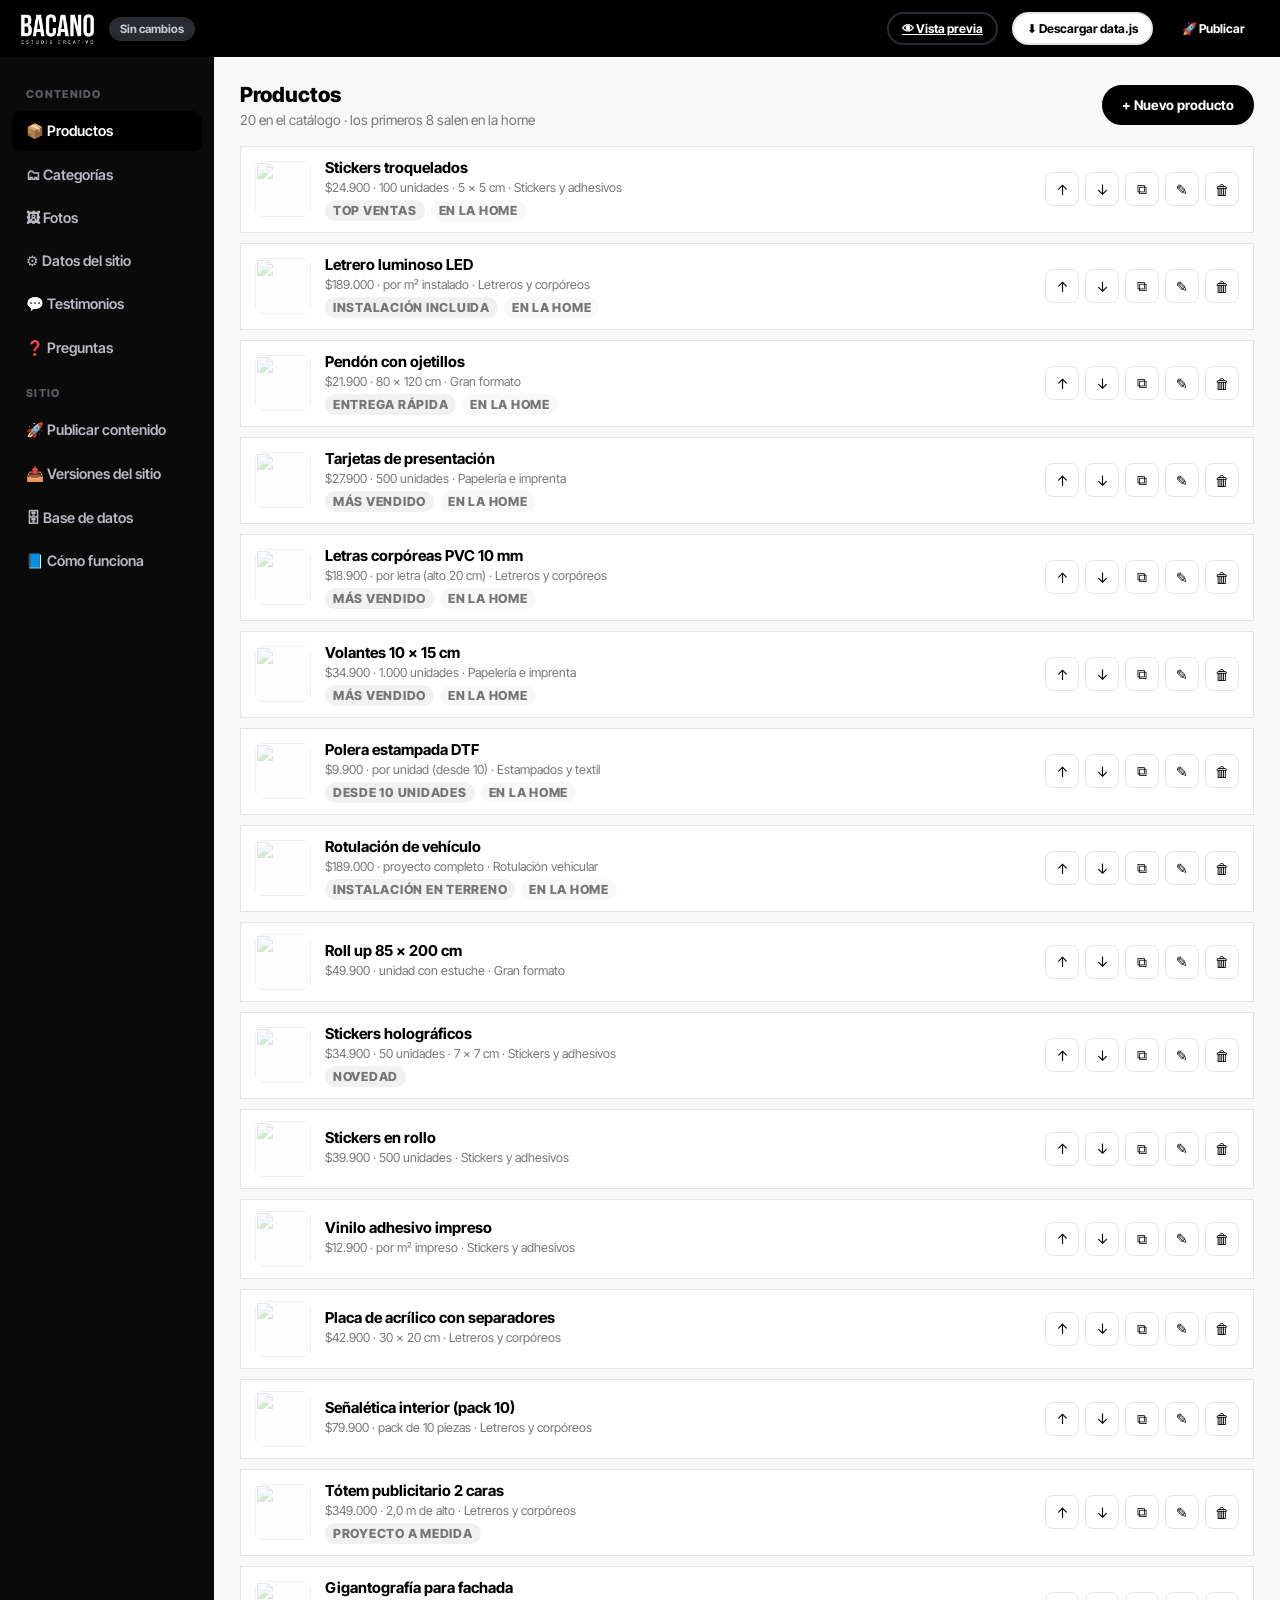
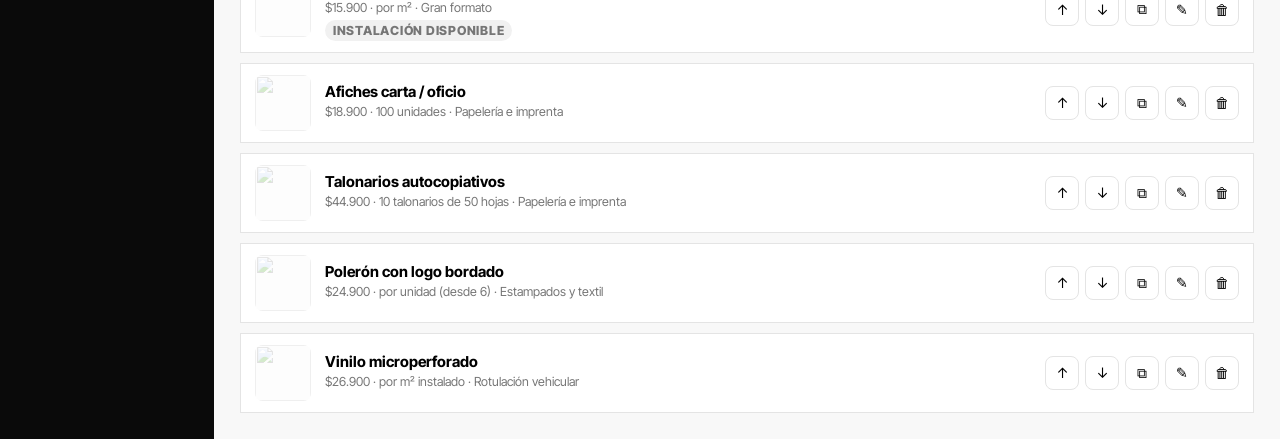
==== commit 8c02ff7f: "Logo nuevo: BACANO Estudio Creativo en header, menú móvil, pie, panel e instalador" ====
--- a/admin.html
+++ b/admin.html
@@ -26,9 +26,11 @@
   position:sticky;top:0;z-index:20;background:var(--black);color:#fff;
   display:flex;align-items:center;gap:14px;padding:12px 20px;flex-wrap:wrap;
 }
-.top__logo{display:flex;align-items:center;gap:9px;font-family:"Inter Tight",sans-serif;font-weight:800;letter-spacing:-.04em;font-size:1.25rem;text-transform:uppercase}
-.top__logo svg{width:26px;height:26px}
-.top__logo i{color:var(--red-2);font-style:normal}
+.top__logo{
+  display:block;height:32px;aspect-ratio:1065/456;background:#fff;
+  -webkit-mask:url(assets/img/logo-bacano.png) center/contain no-repeat;
+          mask:url(assets/img/logo-bacano.png) center/contain no-repeat;
+}
 .top .sep{flex:1}
 .chip{font-size:.72rem;font-weight:700;padding:5px 11px;border-radius:100px;background:#2a2a32;color:#c9c9d2}
 .chip.warn{background:#2a2a2a;color:#fff}
@@ -128,10 +130,7 @@
 <body>
 
 <div class="top">
-  <span class="top__logo">
-    <svg viewBox="0 0 240 220" fill="none"><g stroke="currentColor" stroke-width="15" stroke-linecap="round" stroke-linejoin="round"><path d="M24 115C62 58 178 58 216 115 178 172 62 172 24 115Z"/><circle cx="120" cy="115" r="36"/><path d="M120 59V31"/><path d="m172.8 69.1 17.2-22.9"/><path d="M67.2 69.1 50 46.2"/><path d="m203.4 91.3 27.2-11.8"/><path d="M36.6 91.3 9.4 79.5"/><path d="m203.4 138.7 27.2 11.8"/><path d="M36.6 138.7 9.4 150.5"/><path d="m172.8 160.9 17.2 22.9"/><path d="M67.2 160.9 50 183.8"/><path d="M120 171v28"/></g><circle cx="120" cy="115" r="15" fill="currentColor"/></svg>
-    Bacano<i>.</i>
-  </span>
+  <span class="top__logo" role="img" aria-label="Bacano Estudio Creativo"></span>
   <span class="chip" id="estado">Sin cambios</span>
   <span class="sep"></span>
   <a class="btn btn--ghost btn--sm" style="color:#fff;border-color:#2a2a32" href="index.html?preview=1" target="_blank">👁 Vista previa</a>
